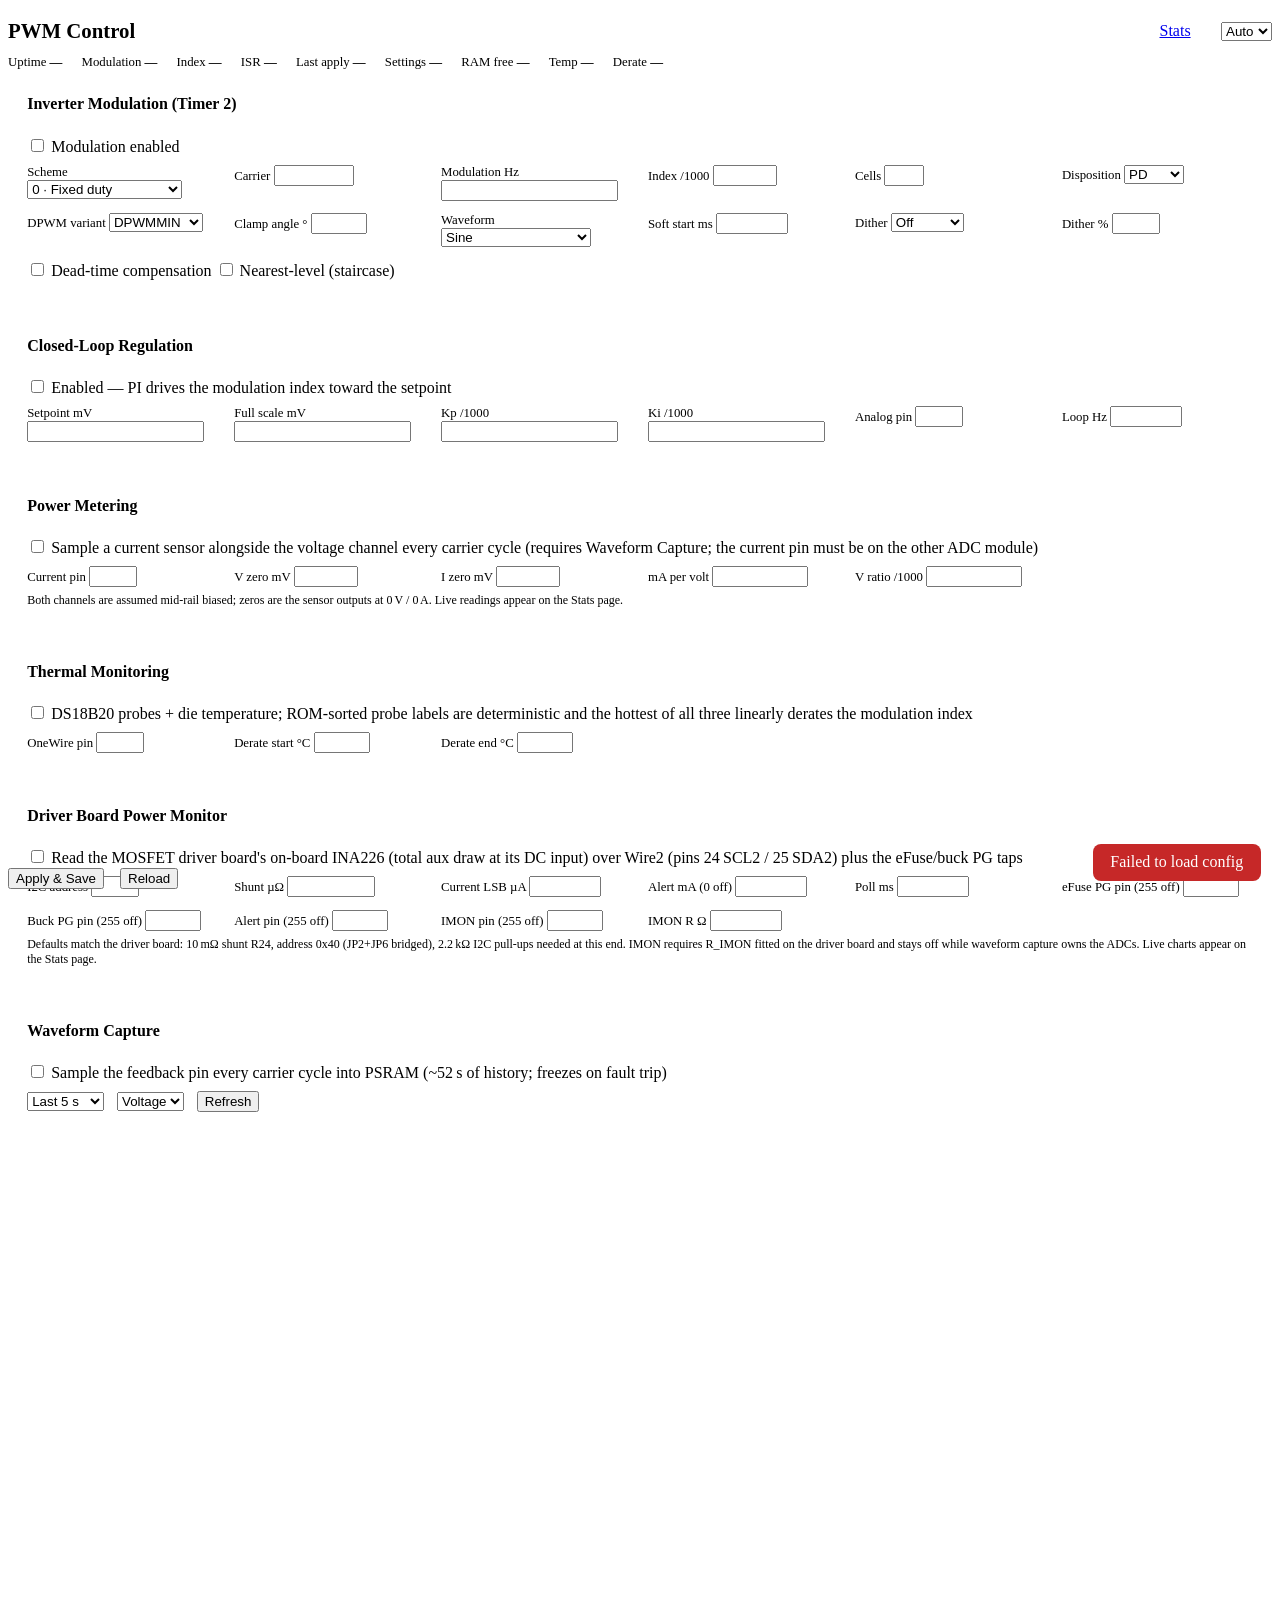
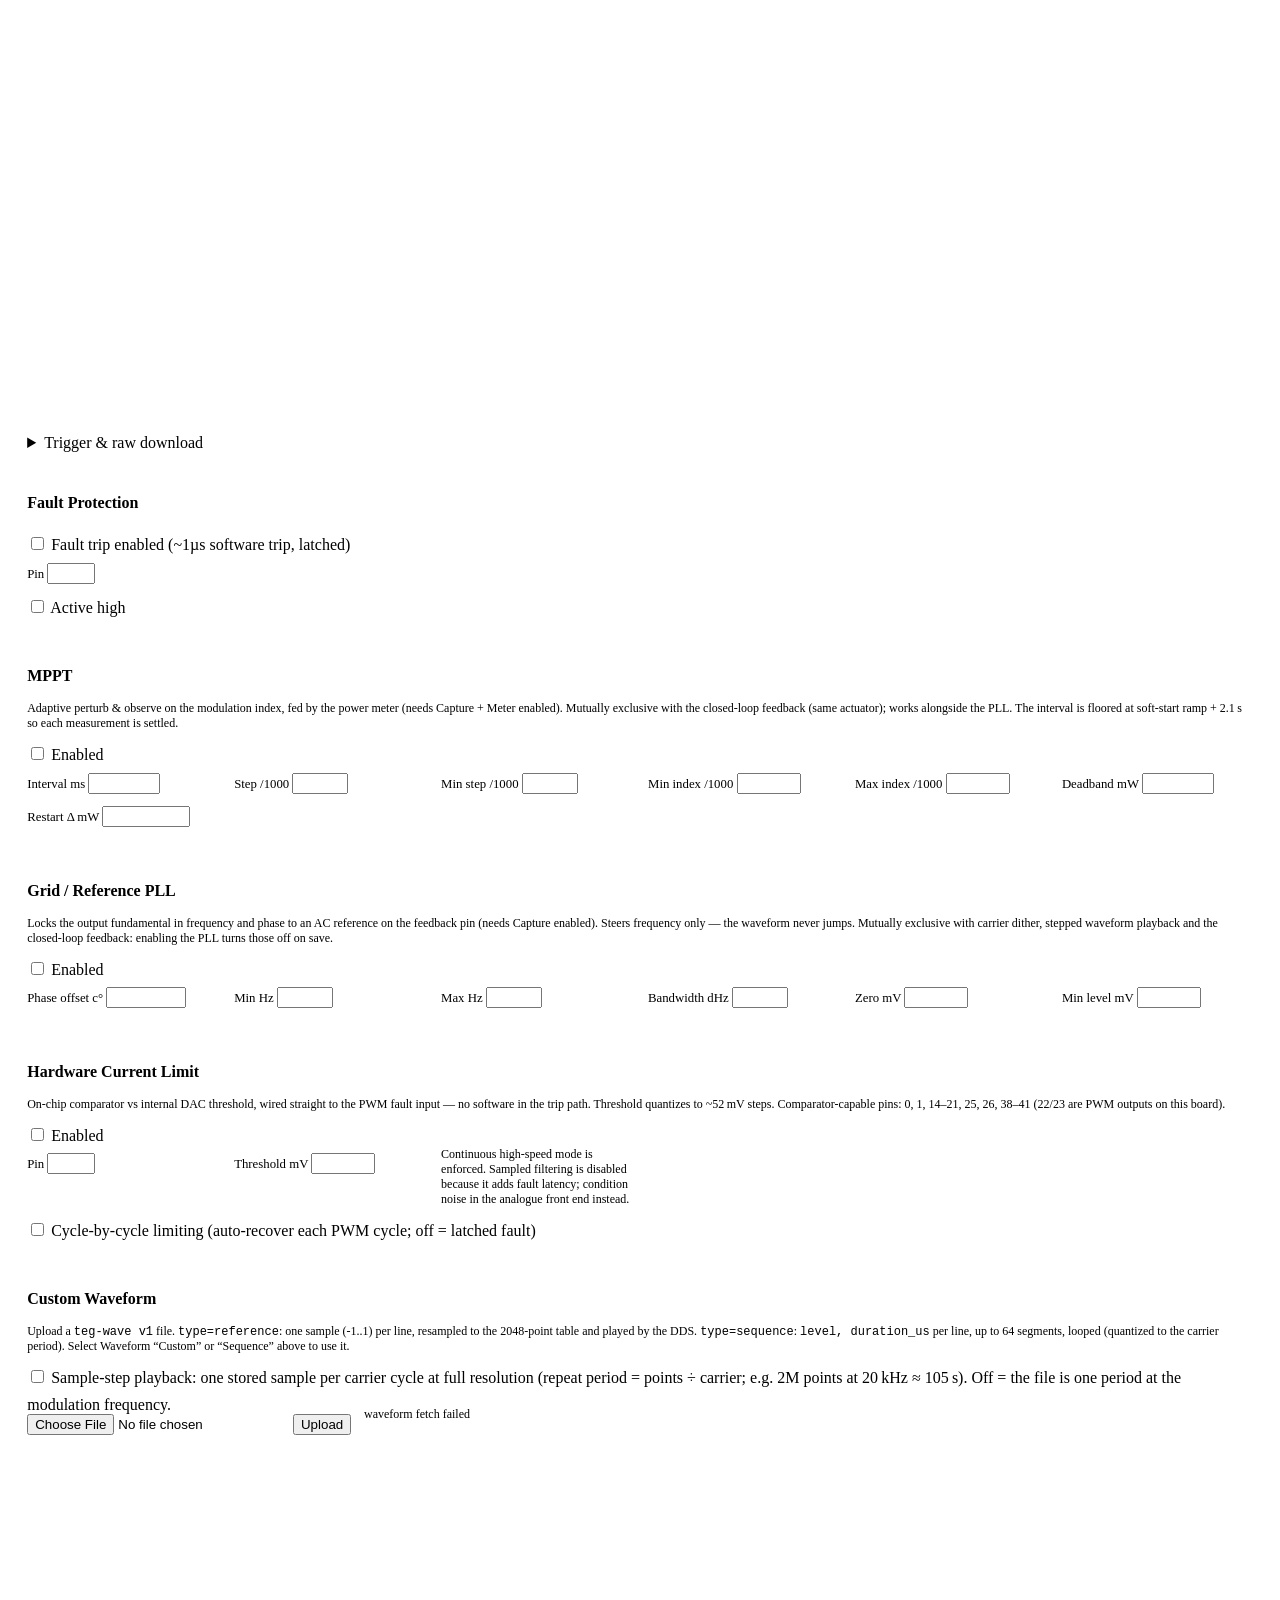
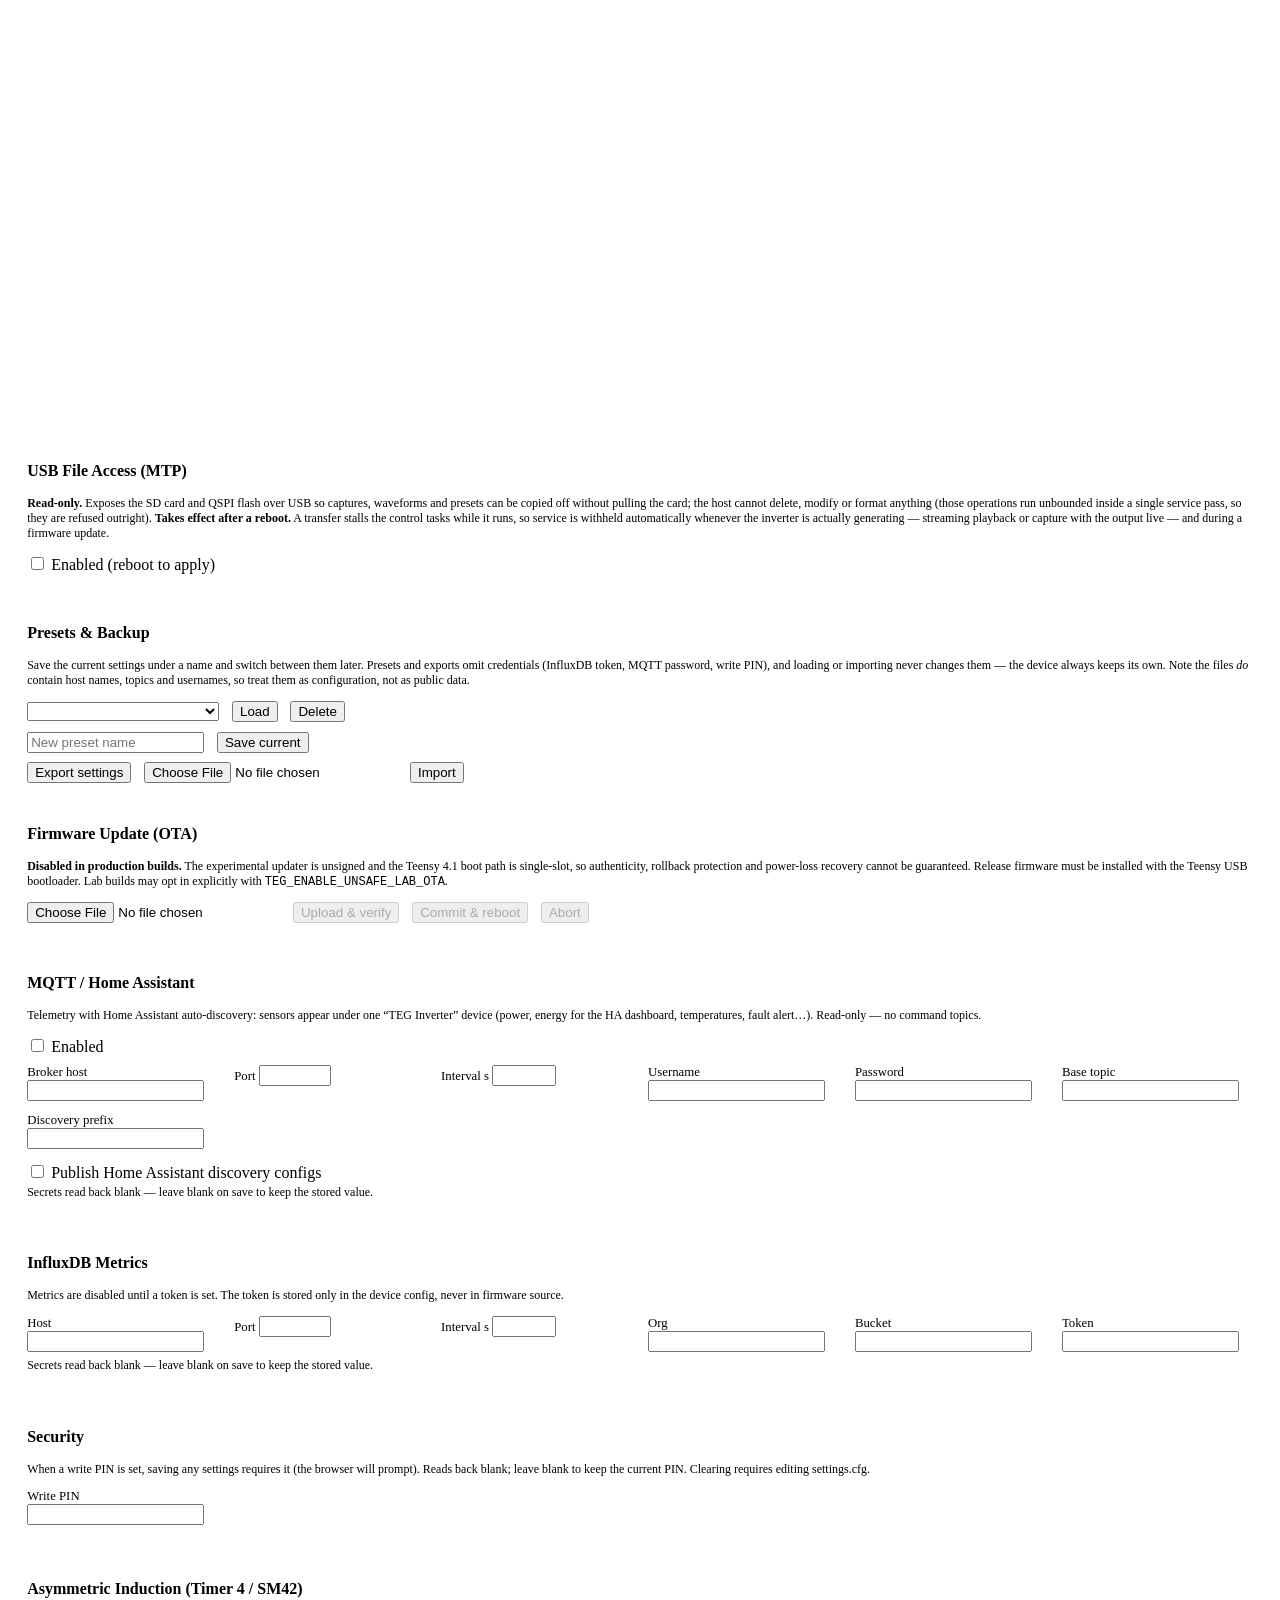
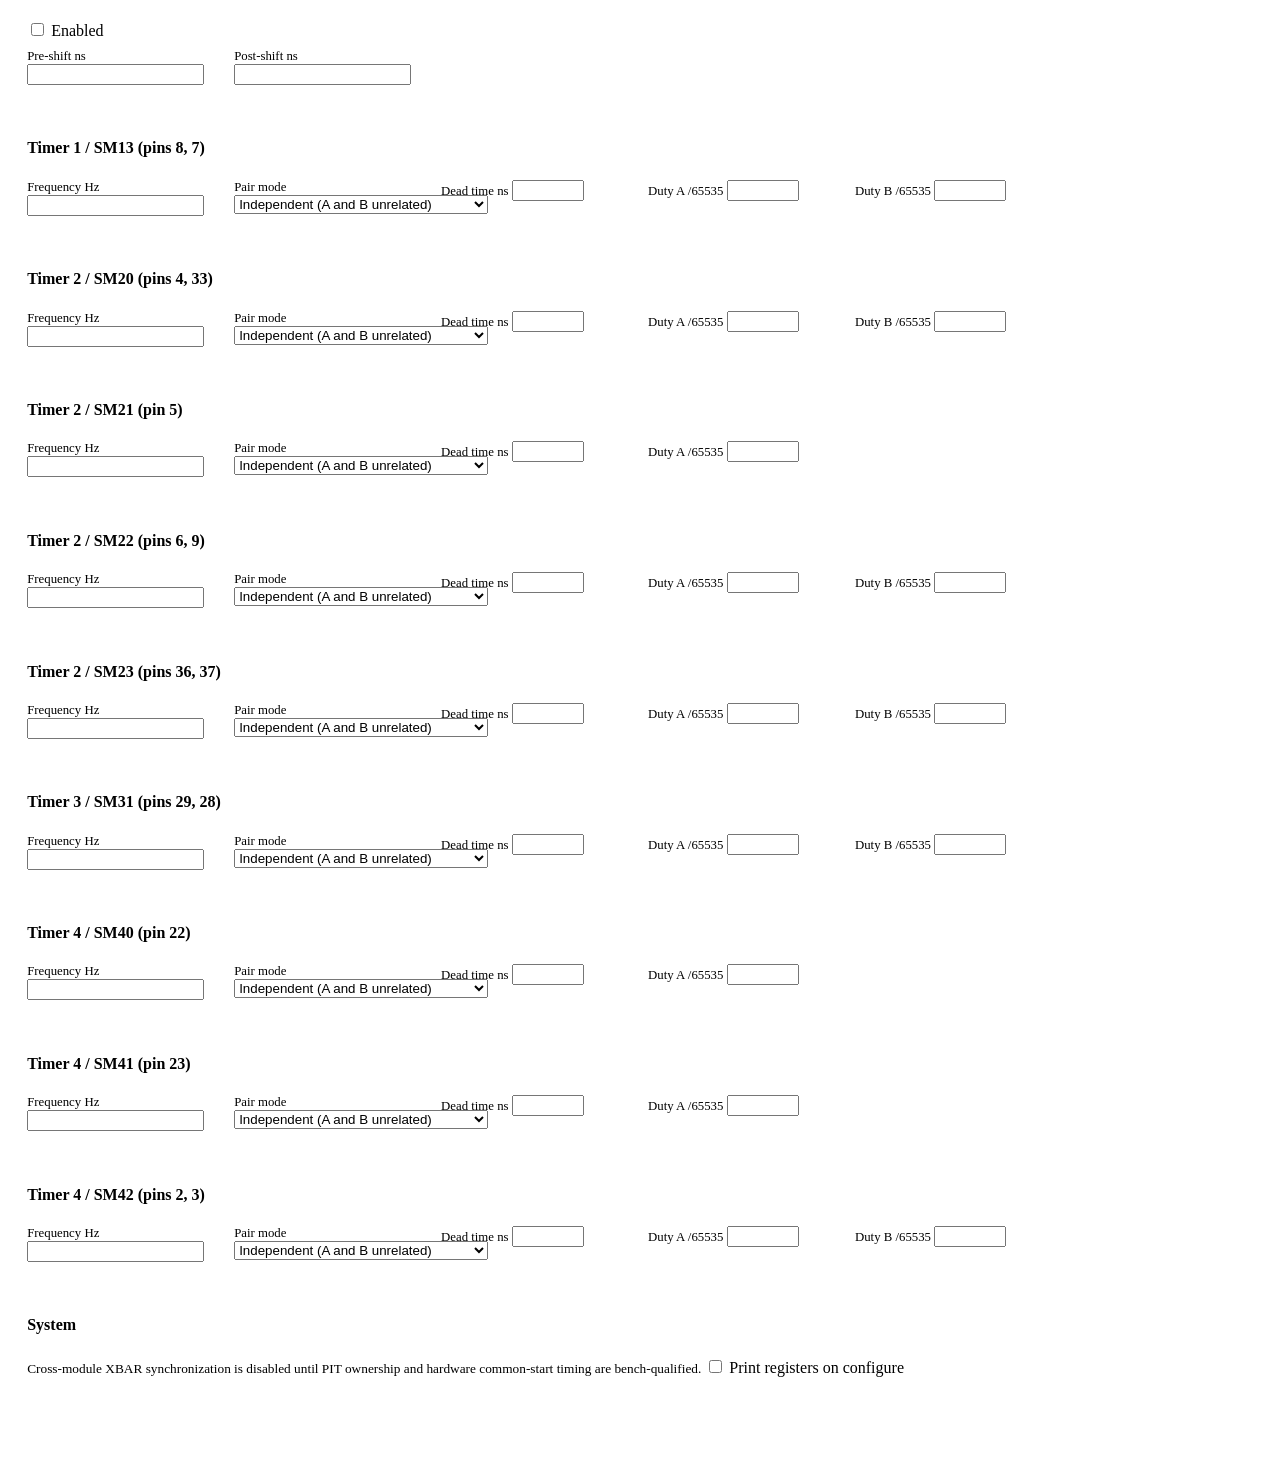
==== web/index.html @ 69d63dd8 "Harden firmware for release review" ====
<!DOCTYPE html>
<html lang="en">
<head>
<meta charset="utf-8">
<meta name="viewport" content="width=device-width, initial-scale=1">
<title>PWM Control</title>
<link rel="stylesheet" href="/pico.min.css">
<style>
  :root { --pico-font-size: 100%; }
  body > main { padding-top: 0.5rem; }
  .topbar { display: flex; align-items: center; gap: 1rem; flex-wrap: wrap; margin-bottom: 0.5rem; }
  .topbar h1 { font-size: 1.3rem; margin: 0; flex: 1; }
  .statusgrid { display: flex; gap: 0.6rem 1.2rem; flex-wrap: wrap; font-size: 0.8rem; margin-bottom: 1rem; }
  .statusgrid span { color: var(--pico-muted-color); }
  .statusgrid b { font-variant-numeric: tabular-nums; }
  .grid-fields { display: grid; grid-template-columns: repeat(auto-fill, minmax(180px, 1fr)); gap: 0 1rem; }
  .grid-fields label { font-size: 0.8rem; }
  article { padding: 1rem 1.2rem; margin-bottom: 1rem; }
  article header { margin: -1rem -1.2rem 0.8rem; padding: 0.6rem 1.2rem; font-weight: 600; }
  #fault-banner { background: var(--pico-del-color, #d33); color: #fff; padding: 0.6rem 1rem;
                  border-radius: var(--pico-border-radius); margin-bottom: 1rem; display: none; font-weight: 600; }
  #toast { position: fixed; bottom: 1.2rem; right: 1.2rem; padding: 0.6rem 1.1rem; border-radius: 8px;
           background: var(--pico-primary); color: var(--pico-primary-inverse); opacity: 0;
           transition: opacity 0.3s; pointer-events: none; z-index: 10; }
  #toast.err { background: #c62828; color: #fff; }
  .savebar { position: sticky; bottom: 0; padding: 0.7rem 0; background: var(--pico-background-color);
             display: flex; gap: 1rem; align-items: center; border-top: 1px solid var(--pico-muted-border-color); }
  .savebar button { margin: 0; width: auto; }
  .hidden { display: none !important; }
  .hint { font-size: 0.75rem; color: var(--pico-muted-color); margin: -0.4rem 0 0.8rem; }
  .link-button { display:inline; width:auto; margin:0; padding:0; border:0; background:none;
                 color:var(--pico-primary); text-decoration:underline; font:inherit; }
  select, input { margin-bottom: 0.8rem; }
</style>
</head>
<body>
<main class="container">
  <div class="topbar">
    <h1>PWM Control</h1>
    <a href="/stats.html" role="button" class="secondary outline" style="width:auto;margin:0;padding:0.4rem 0.9rem">Stats</a>
    <select id="theme" style="width:auto;margin:0" title="Theme">
      <option value="auto">Auto</option><option value="light">Light</option><option value="dark">Dark</option>
    </select>
  </div>

  <div class="statusgrid" id="status">
    <div><span>Uptime</span> <b id="st-up">&mdash;</b></div>
    <div><span>Modulation</span> <b id="st-freq">&mdash;</b></div>
    <div><span>Index</span> <b id="st-idx">&mdash;</b></div>
    <div><span>ISR</span> <b id="st-isr">&mdash;</b></div>
    <div><span>Last apply</span> <b id="st-apply">&mdash;</b></div>
    <div><span>Settings</span> <b id="st-persist">&mdash;</b></div>
    <div><span>RAM free</span> <b id="st-ram">&mdash;</b></div>
    <div><span>Temp</span> <b id="st-temp">&mdash;</b></div>
    <div><span>Derate</span> <b id="st-derate">&mdash;</b></div>
  </div>
  <div id="fault-banner">&#9888; <span id="fault-text">FAULT TRIPPED &mdash; all PWM outputs disabled.</span>
    <button id="fault-clear" style="width:auto;margin:0 0 0 0.8rem;padding:0.2rem 0.8rem;background:#fff;color:#c62828;border:none">Clear fault</button>
  </div>

  <article>
    <header>Inverter Modulation (Timer 2)</header>
    <label><input type="checkbox" role="switch" data-path="Pwm.Tm2.UseSpwm"> Modulation enabled</label>
    <div class="grid-fields">
      <label>Scheme
        <select data-path="Pwm.Tm2.ModulationScheme" id="scheme">
          <option value="0">0 &middot; Fixed duty</option>
          <option value="1">1 &middot; Unipolar SPWM</option>
          <option value="2">2 &middot; Bipolar SPWM</option>
          <option value="3">3 &middot; THIPWM</option>
          <option value="4">4 &middot; Level-shifted</option>
          <option value="5">5 &middot; Phase-shifted</option>
          <option value="6">6 &middot; SVPWM (3-phase)</option>
          <option value="7">7 &middot; DPWM (3-phase)</option>
          <option value="8">8 &middot; 3D-SVPWM (4-leg)</option>
        </select>
      </label>
      <label>Carrier <input type="number" data-path="Pwm.Tm2.SpwmCarrierFrequency" min="18" max="200000"> </label>
      <label>Modulation Hz <input type="number" data-path="Pwm.Tm2.SpwmModulationFrequency" min="1"></label>
      <label>Index /1000 <input type="number" data-path="Pwm.Tm2.ModulationIndexMilli" min="0" max="1155"></label>
      <label data-show="4,5">Cells <input type="number" data-path="Pwm.Tm2.ModulationCells" min="1" max="4"></label>
      <label data-show="4">Disposition
        <select data-path="Pwm.Tm2.CarrierDisposition">
          <option value="0">PD</option><option value="1">POD</option><option value="2">APOD</option>
        </select>
      </label>
      <label data-show="7">DPWM variant
        <select data-path="Pwm.Tm2.DpwmVariant" id="dpwmvar">
          <option value="0">DPWMMIN</option><option value="1">DPWMMAX</option>
          <option value="2">GDPWM</option><option value="3">DPWM3</option>
        </select>
      </label>
      <label data-show="7" id="clampangle-wrap">Clamp angle &deg;
        <input type="number" data-path="Pwm.Tm2.DpwmClampAngleDeg" min="-60" max="60"></label>
      <label data-show="0,1,2,4,5,6,7,8">Waveform
        <select data-path="Pwm.Tm2.ReferenceWaveform">
          <option value="0">Sine</option><option value="1">Trapezoid</option><option value="2">Square</option>
          <option value="3">Custom (uploaded)</option><option value="4">Sequence (uploaded)</option>
        </select>
      </label>
      <label>Soft start ms <input type="number" data-path="Pwm.Tm2.SoftStartMs" min="0" max="65535"></label>
      <label>Dither
        <select data-path="Pwm.Tm2.CarrierDitherMode">
          <option value="0">Off</option><option value="1">Random</option><option value="2">Sweep</option>
        </select>
      </label>
      <label>Dither % <input type="number" data-path="Pwm.Tm2.CarrierDitherPercent" min="0" max="30"></label>
    </div>
    <label data-show="1,2,3,5,6,7,8"><input type="checkbox" role="switch" data-path="Pwm.Tm2.DeadTimeCompensation"> Dead-time compensation</label>
    <label data-show="4"><input type="checkbox" role="switch" data-path="Pwm.Tm2.NearestLevelModulation"> Nearest-level (staircase)</label>
    <p class="hint" id="scheme-hint"></p>
  </article>

  <article>
    <header>Closed-Loop Regulation</header>
    <label><input type="checkbox" role="switch" data-path="Feedback.Enabled"> Enabled &mdash; PI drives the modulation index toward the setpoint</label>
    <div class="grid-fields">
      <label>Setpoint mV <input type="number" data-path="Feedback.SetpointMillivolts" min="0"></label>
      <label>Full scale mV <input type="number" data-path="Feedback.FullScaleMillivolts" min="1"></label>
      <label>Kp /1000 <input type="number" data-path="Feedback.KpMilli" min="0"></label>
      <label>Ki /1000 <input type="number" data-path="Feedback.KiMilli" min="0"></label>
      <label>Analog pin <input type="number" data-path="Feedback.AnalogPin" min="0" max="41"></label>
      <label>Loop Hz <input type="number" data-path="Feedback.LoopHz" min="1" max="10000"></label>
    </div>
  </article>

  <article>
    <header>Power Metering</header>
    <label><input type="checkbox" role="switch" data-path="Meter.Enabled"> Sample a current sensor alongside the voltage channel every carrier cycle (requires Waveform Capture; the current pin must be on the other ADC module)</label>
    <div class="grid-fields">
      <label>Current pin <input type="number" data-path="Meter.CurrentPin" min="0" max="41"></label>
      <label>V zero mV <input type="number" data-path="Meter.VoltageZeroMillivolts" min="0" max="3300"></label>
      <label>I zero mV <input type="number" data-path="Meter.CurrentZeroMillivolts" min="0" max="3300"></label>
      <label>mA per volt <input type="number" data-path="Meter.CurrentMilliampPerVolt" min="1" max="10000000"></label>
      <label>V ratio /1000 <input type="number" data-path="Meter.VoltageRatioMilli" min="1" max="10000000"></label>
    </div>
    <p class="hint">Both channels are assumed mid-rail biased; zeros are the sensor outputs at 0&thinsp;V / 0&thinsp;A. Live readings appear on the Stats page.</p>
  </article>

  <article>
    <header>Thermal Monitoring</header>
    <label><input type="checkbox" role="switch" data-path="Thermal.Enabled"> DS18B20 probes + die temperature; ROM-sorted probe labels are deterministic and the hottest of all three linearly derates the modulation index</label>
    <div class="grid-fields">
      <label>OneWire pin <input type="number" data-path="Thermal.OneWirePin" min="0" max="41"></label>
      <label>Derate start &deg;C <input type="number" data-path="Thermal.DerateStartC" min="0" max="255"></label>
      <label>Derate end &deg;C <input type="number" data-path="Thermal.DerateEndC" min="0" max="255"></label>
    </div>
  </article>

  <article>
    <header>Driver Board Power Monitor</header>
    <label><input type="checkbox" role="switch" data-path="PowerMon.Enabled"> Read the MOSFET driver board's on-board INA226 (total aux draw at its DC input) over Wire2 (pins 24&thinsp;SCL2 / 25&thinsp;SDA2) plus the eFuse/buck PG taps</label>
    <div class="grid-fields">
      <label>I2C address <input type="number" data-path="PowerMon.Address" min="64" max="79"></label>
      <label>Shunt &micro;&Omega; <input type="number" data-path="PowerMon.ShuntMicroOhm" min="100" max="1000000"></label>
      <label>Current LSB &micro;A <input type="number" data-path="PowerMon.CurrentLsbMicroAmp" min="1" max="10000"></label>
      <label>Alert mA (0 off) <input type="number" data-path="PowerMon.AlertMilliAmp" min="0" max="65535"></label>
      <label>Poll ms <input type="number" data-path="PowerMon.IntervalMs" min="50" max="65535"></label>
      <label>eFuse PG pin (255 off) <input type="number" data-path="PowerMon.PgEfusePin" min="0" max="255"></label>
      <label>Buck PG pin (255 off) <input type="number" data-path="PowerMon.PgBuckPin" min="0" max="255"></label>
      <label>Alert pin (255 off) <input type="number" data-path="PowerMon.AlertPin" min="0" max="255"></label>
      <label>IMON pin (255 off) <input type="number" data-path="PowerMon.ImonPin" min="0" max="255"></label>
      <label>IMON R &Omega; <input type="number" data-path="PowerMon.ImonRimonOhm" min="100" max="65535"></label>
    </div>
    <p class="hint">Defaults match the driver board: 10&thinsp;m&Omega; shunt R24, address 0x40 (JP2+JP6 bridged), 2.2&thinsp;k&Omega; I2C pull-ups needed at this end. IMON requires R_IMON fitted on the driver board and stays off while waveform capture owns the ADCs. Live charts appear on the Stats page.</p>
  </article>

  <article>
    <header>Waveform Capture</header>
    <label><input type="checkbox" role="switch" data-path="Capture.Enabled"> Sample the feedback pin every carrier cycle into PSRAM (~52&thinsp;s of history; freezes on fault trip)</label>
    <div style="display:flex;gap:0.8rem;align-items:center;margin-bottom:0.6rem">
      <select id="cap-window" style="width:auto;margin:0">
        <option value="1">Last 1 s</option>
        <option value="5" selected>Last 5 s</option>
        <option value="30">Last 30 s</option>
      </select>
      <select id="cap-channel" style="width:auto;margin:0">
        <option value="v">Voltage</option>
        <option value="i">Current</option>
      </select>
      <button id="cap-refresh" class="secondary outline" style="width:auto;margin:0">Refresh</button>
      <span class="hint" id="cap-info"></span>
    </div>
    <canvas id="cap-canvas" height="220" style="width:100%;border:1px solid var(--pico-muted-border-color);border-radius:6px"></canvas>
    <details style="margin-top:0.6rem">
      <summary>Trigger &amp; raw download</summary>
      <p class="hint">Arm a level trigger: capture keeps rolling, then freezes a set number of samples after the crossing &mdash; everything already in the ring becomes pre-trigger history. Release resumes rolling capture.</p>
      <div style="display:flex;gap:0.8rem;align-items:center;flex-wrap:wrap;margin-bottom:0.6rem">
        <select id="trig-source" style="width:auto;margin:0">
          <option value="v">Voltage</option>
          <option value="i">Current</option>
        </select>
        <select id="trig-edge" style="width:auto;margin:0">
          <option value="rising">Rising</option>
          <option value="falling">Falling</option>
        </select>
        <label style="margin:0">Level mV <input type="number" id="trig-level" value="1650" min="0" max="3300" style="width:6rem;margin:0"></label>
        <label style="margin:0">Post samples <input type="number" id="trig-post" value="4096" min="0" max="1048576" style="width:8rem;margin:0"></label>
        <button id="trig-arm" class="secondary outline" style="width:auto;margin:0">Arm</button>
        <button id="trig-release" class="secondary outline" style="width:auto;margin:0">Release</button>
        <span class="hint" id="trig-info">idle</span>
      </div>
      <p class="hint">Raw download: 20-byte <code>TEGC</code> header (version, channel, flags, sample rate, count, trigger offset) + little-endian uint16 samples. Freeze first (trigger or fault) for a consistent record.
        <button type="button" id="download-v" class="link-button">voltage.tegc</button> &middot;
        <button type="button" id="download-i" class="link-button">current.tegc</button></p>
    </details>
  </article>

  <article>
    <header>Fault Protection</header>
    <label><input type="checkbox" role="switch" data-path="FaultProtection.Enabled"> Fault trip enabled (~1&micro;s software trip, latched)</label>
    <div class="grid-fields">
      <label>Pin <input type="number" data-path="FaultProtection.Pin" min="0" max="41"></label>
    </div>
    <label><input type="checkbox" role="switch" data-path="FaultProtection.ActiveHigh"> Active high</label>
  </article>

  <article>
    <header>MPPT</header>
    <p class="hint">Adaptive perturb &amp; observe on the modulation index, fed by the power meter (needs Capture + Meter enabled). Mutually exclusive with the closed-loop feedback (same actuator); works alongside the PLL. The interval is floored at soft-start ramp + 2.1&thinsp;s so each measurement is settled.</p>
    <label><input type="checkbox" role="switch" data-path="Mppt.Enabled"> Enabled</label>
    <div class="grid-fields">
      <label>Interval ms <input type="number" data-path="Mppt.IntervalMs" min="2100" max="60000"></label>
      <label>Step /1000 <input type="number" data-path="Mppt.StepMilli" min="1" max="200"></label>
      <label>Min step /1000 <input type="number" data-path="Mppt.MinStepMilli" min="1" max="200"></label>
      <label>Min index /1000 <input type="number" data-path="Mppt.MinIndexMilli" min="0" max="1155"></label>
      <label>Max index /1000 <input type="number" data-path="Mppt.MaxIndexMilli" min="0" max="1155"></label>
      <label>Deadband mW <input type="number" data-path="Mppt.DeadbandMw" min="0" max="65535"></label>
      <label>Restart &Delta; mW <input type="number" data-path="Mppt.RestartDeltaMw" min="0" max="1000000"></label>
    </div>
    <span class="hint" id="mppt-status"></span>
  </article>

  <article>
    <header>Grid / Reference PLL</header>
    <p class="hint">Locks the output fundamental in frequency and phase to an AC reference on the feedback pin (needs Capture enabled). Steers frequency only &mdash; the waveform never jumps. Mutually exclusive with carrier dither, stepped waveform playback and the closed-loop feedback: enabling the PLL turns those off on save.</p>
    <label><input type="checkbox" role="switch" data-path="Pll.Enabled"> Enabled</label>
    <div class="grid-fields">
      <label>Phase offset c&deg; <input type="number" data-path="Pll.PhaseOffsetCentiDeg" min="-18000" max="18000"></label>
      <label>Min Hz <input type="number" data-path="Pll.MinHz" min="1" max="400"></label>
      <label>Max Hz <input type="number" data-path="Pll.MaxHz" min="1" max="400"></label>
      <label>Bandwidth dHz <input type="number" data-path="Pll.BandwidthDeciHz" min="10" max="500"></label>
      <label>Zero mV <input type="number" data-path="Pll.ZeroMillivolts" min="0" max="3300"></label>
      <label>Min level mV <input type="number" data-path="Pll.MinLevelMillivolts" min="20" max="3300"></label>
    </div>
    <span class="hint" id="pll-status"></span>
  </article>

  <article>
    <header>Hardware Current Limit</header>
    <p class="hint">On-chip comparator vs internal DAC threshold, wired straight to the PWM fault input &mdash; no software in the trip path. Threshold quantizes to ~52&thinsp;mV steps. Comparator-capable pins: 0, 1, 14&ndash;21, 25, 26, 38&ndash;41 (22/23 are PWM outputs on this board).</p>
    <label><input type="checkbox" role="switch" data-path="CurrentLimit.Enabled"> Enabled</label>
    <div class="grid-fields">
      <label>Pin <input type="number" data-path="CurrentLimit.Pin" min="0" max="41"></label>
      <label>Threshold mV <input type="number" data-path="CurrentLimit.ThresholdMillivolts" min="100" max="3300"></label>
      <p class="hint">Continuous high-speed mode is enforced. Sampled filtering is disabled because it adds fault latency; condition noise in the analogue front end instead.</p>
    </div>
    <label><input type="checkbox" role="switch" data-path="CurrentLimit.CycleByCycle"> Cycle-by-cycle limiting (auto-recover each PWM cycle; off = latched fault)</label>
    <span class="hint" id="oc-status"></span>
  </article>

  <article>
    <header>Custom Waveform</header>
    <p class="hint">Upload a <code>teg-wave v1</code> file. <code>type=reference</code>: one sample (-1..1) per line, resampled to the 2048-point table and played by the DDS. <code>type=sequence</code>: <code>level, duration_us</code> per line, up to 64 segments, looped (quantized to the carrier period). Select Waveform &ldquo;Custom&rdquo; or &ldquo;Sequence&rdquo; above to use it.</p>
    <label><input type="checkbox" role="switch" data-path="Pwm.Tm2.WaveformSampleStep"> Sample-step playback: one stored sample per carrier cycle at full resolution (repeat period = points &divide; carrier; e.g. 2M points at 20&thinsp;kHz &asymp; 105&thinsp;s). Off = the file is one period at the modulation frequency.</label>
    <div style="display:flex;gap:0.8rem;align-items:center;margin-bottom:0.6rem;flex-wrap:wrap">
      <input type="file" id="wave-file" accept=".txt,.csv,.wave,.bin" style="margin:0;width:auto">
      <button id="wave-upload" class="secondary outline" style="width:auto;margin:0">Upload</button>
      <span class="hint" id="wave-info"></span>
    </div>
    <canvas id="wave-canvas" height="140" style="width:100%;border:1px solid var(--pico-muted-border-color);border-radius:6px"></canvas>
  </article>

  <article>
    <header>USB File Access (MTP)</header>
    <p class="hint"><strong>Read-only.</strong> Exposes the SD card and QSPI flash over USB so captures, waveforms and presets can be copied off without pulling the card; the host cannot delete, modify or format anything (those operations run unbounded inside a single service pass, so they are refused outright). <strong>Takes effect after a reboot.</strong> A transfer stalls the control tasks while it runs, so service is withheld automatically whenever the inverter is actually generating &mdash; streaming playback or capture with the output live &mdash; and during a firmware update.</p>
    <label><input type="checkbox" role="switch" data-path="Mtp.Enabled"> Enabled (reboot to apply)</label>
    <span class="hint" id="mtp-status"></span>
  </article>

  <article>
    <header>Presets &amp; Backup</header>
    <p class="hint">Save the current settings under a name and switch between them later. Presets and exports omit credentials (InfluxDB token, MQTT password, write PIN), and loading or importing never changes them &mdash; the device always keeps its own. Note the files <em>do</em> contain host names, topics and usernames, so treat them as configuration, not as public data.</p>
    <div style="display:flex;gap:0.8rem;align-items:center;flex-wrap:wrap;margin-bottom:0.6rem">
      <select id="preset-list" style="width:auto;margin:0;min-width:12rem"></select>
      <button id="preset-load" class="secondary outline" style="width:auto;margin:0">Load</button>
      <button id="preset-delete" class="secondary outline" style="width:auto;margin:0">Delete</button>
    </div>
    <div style="display:flex;gap:0.8rem;align-items:center;flex-wrap:wrap;margin-bottom:0.6rem">
      <input type="text" id="preset-name" placeholder="New preset name" maxlength="32" style="width:auto;margin:0">
      <button id="preset-save" class="secondary outline" style="width:auto;margin:0">Save current</button>
    </div>
    <div style="display:flex;gap:0.8rem;align-items:center;flex-wrap:wrap">
      <button type="button" id="cfg-export" class="secondary outline" style="width:auto;margin:0">Export settings</button>
      <input type="file" id="cfg-import-file" accept=".json" style="margin:0;width:auto">
      <button id="cfg-import" class="secondary outline" style="width:auto;margin:0">Import</button>
    </div>
    <span class="hint" id="preset-info"></span>
  </article>

  <article>
    <header>Firmware Update (OTA)</header>
    <p class="hint"><strong>Disabled in production builds.</strong> The experimental updater is unsigned and the Teensy 4.1 boot path is single-slot, so authenticity, rollback protection and power-loss recovery cannot be guaranteed. Release firmware must be installed with the Teensy USB bootloader. Lab builds may opt in explicitly with <code>TEG_ENABLE_UNSAFE_LAB_OTA</code>.</p>
    <div style="display:flex;gap:0.8rem;align-items:center;flex-wrap:wrap;margin-bottom:0.6rem">
      <input type="file" id="ota-file" accept=".hex" style="margin:0;width:auto">
      <button id="ota-upload" class="secondary outline" style="width:auto;margin:0" disabled>Upload &amp; verify</button>
      <button id="ota-commit" style="width:auto;margin:0" disabled>Commit &amp; reboot</button>
      <button id="ota-abort" class="secondary outline" style="width:auto;margin:0" disabled>Abort</button>
    </div>
    <span class="hint" id="ota-info"></span>
  </article>

  <article>
    <header>MQTT / Home Assistant</header>
    <p class="hint">Telemetry with Home Assistant auto-discovery: sensors appear under one &ldquo;TEG Inverter&rdquo; device (power, energy for the HA dashboard, temperatures, fault alert&hellip;). Read-only &mdash; no command topics.</p>
    <label><input type="checkbox" role="switch" data-path="Mqtt.Enabled"> Enabled</label>
    <div class="grid-fields">
      <label>Broker host <input type="text" data-str data-path="Mqtt.Host" maxlength="39"></label>
      <label>Port <input type="number" data-path="Mqtt.Port" min="1" max="65535"></label>
      <label>Interval s <input type="number" data-path="Mqtt.IntervalSeconds" min="1" max="3600"></label>
      <label>Username <input type="text" data-str data-path="Mqtt.Username" maxlength="31"></label>
      <label>Password <input type="password" data-str data-path="Mqtt.Password" maxlength="63" autocomplete="off"></label>
      <label>Base topic <input type="text" data-str data-path="Mqtt.BaseTopic" maxlength="23"></label>
      <label>Discovery prefix <input type="text" data-str data-path="Mqtt.DiscoveryPrefix" maxlength="15"></label>
    </div>
    <label><input type="checkbox" role="switch" data-path="Mqtt.DiscoveryEnabled"> Publish Home Assistant discovery configs</label>
    <p class="hint">Secrets read back blank &mdash; leave blank on save to keep the stored value. <span id="mqtt-status"></span></p>
  </article>

  <article>
    <header>InfluxDB Metrics</header>
    <p class="hint">Metrics are disabled until a token is set. The token is stored only in the device config, never in firmware source.</p>
    <div class="grid-fields">
      <label>Host <input type="text" data-str data-path="Influx.Host" maxlength="39"></label>
      <label>Port <input type="number" data-path="Influx.Port" min="1" max="65535"></label>
      <label>Interval s <input type="number" data-path="Influx.IntervalSeconds" min="0" max="3600"></label>
      <label>Org <input type="text" data-str data-path="Influx.Org" maxlength="23"></label>
      <label>Bucket <input type="text" data-str data-path="Influx.Bucket" maxlength="31"></label>
      <label>Token <input type="password" data-str data-path="Influx.Token" maxlength="95" autocomplete="off"></label>
    </div>
    <p class="hint">Secrets read back blank &mdash; leave blank on save to keep the stored value.</p>
  </article>

  <article>
    <header>Security</header>
    <p class="hint">When a write PIN is set, saving any settings requires it (the browser will prompt). Reads back blank; leave blank to keep the current PIN. Clearing requires editing settings.cfg.</p>
    <div class="grid-fields">
      <label>Write PIN <input type="password" data-str data-path="Security.WritePin" maxlength="15" autocomplete="off"></label>
    </div>
  </article>

  <article>
    <header>Asymmetric Induction (Timer 4 / SM42)</header>
    <label><input type="checkbox" role="switch" data-path="AsymmetricInduction.IsEnabled"> Enabled</label>
    <div class="grid-fields">
      <label>Pre-shift ns <input type="number" data-path="AsymmetricInduction.PreShiftNanos"></label>
      <label>Post-shift ns <input type="number" data-path="AsymmetricInduction.PostShiftNanos"></label>
    </div>
  </article>

  <div id="submodules"></div>

  <article>
    <header>System</header>
    <small>Cross-module XBAR synchronization is disabled until PIT ownership and hardware common-start timing are bench-qualified.</small>
    <label><input type="checkbox" role="switch" data-path="Pwm.PrintRegs"> Print registers on configure</label>
  </article>

  <div class="savebar">
    <button id="save">Apply &amp; Save</button>
    <button id="reload" class="secondary outline">Reload</button>
    <span id="dirty" class="hint"></span>
  </div>
</main>
<div id="toast"></div>

<script>
"use strict";

const SCHEME_HINTS = {
  0: "Fixed duty on every submodule; the modulation ISR is disabled.",
  1: "Two legs (2.0 + 2.2) with complementary references. Three-level output.",
  2: "Two legs, one reference; leg 2.2 switches in exact opposition. Two-level output.",
  3: "Unipolar + 1/6 third harmonic. Index up to 1155 for ~15.5% more bus utilisation.",
  4: "Stacked carrier bands across the cells (NPC). Pick PD/POD/APOD; nearest-level for staircase.",
  5: "All cells carry the full reference with alternating 180° carriers (exact for 2 cells).",
  6: "Three-phase space vector via min-max injection on legs 2.0/2.2/2.1. Linear to 1155.",
  7: "Three-phase discontinuous: one phase is always clamped to a rail (~33% lower switching loss).",
  8: "Four-leg: phases on 2.0/2.2/2.1, neutral on 2.3. Phase-to-neutral equals the pure reference.",
};

// Submodule cards: [json path under Pwm, title, channels]
const SUBMODULES = [
  ["Tm1.Sm13", "Timer 1 / SM13 (pins 8, 7)", ["A", "B"]],
  ["Tm2.Sm20", "Timer 2 / SM20 (pins 4, 33)", ["A", "B"]],
  ["Tm2.Sm21", "Timer 2 / SM21 (pin 5)", ["A"]],
  ["Tm2.Sm22", "Timer 2 / SM22 (pins 6, 9)", ["A", "B"]],
  ["Tm2.Sm23", "Timer 2 / SM23 (pins 36, 37)", ["A", "B"]],
  ["Tm3.Sm31", "Timer 3 / SM31 (pins 29, 28)", ["A", "B"]],
  ["Tm4.Sm40", "Timer 4 / SM40 (pin 22)", ["A"]],
  ["Tm4.Sm41", "Timer 4 / SM41 (pin 23)", ["A"]],
  ["Tm4.Sm42", "Timer 4 / SM42 (pins 2, 3)", ["A", "B"]],
];

let cfg = null;
let dirty = false;

const $ = (s) => document.querySelector(s);
const byPath = (obj, path) => path.split(".").reduce((o, k) => (o ? o[k] : undefined), obj);
function setByPath(obj, path, value) {
  const keys = path.split(".");
  const last = keys.pop();
  keys.reduce((o, k) => (o[k] = o[k] ?? {}), obj)[last] = value;
}

function buildSubmoduleCards() {
  const host = $("#submodules");
  for (const [path, title, channels] of SUBMODULES) {
    const art = document.createElement("article");
    let html = `<header>${title}</header><div class="grid-fields">
      <label>Frequency Hz <input type="number" min="1" data-path="Pwm.${path}.PwmFrequency"></label>
      <label>Pair mode
      <select data-path="Pwm.${path}.Pair">
        <option value="0">Independent (A and B unrelated)</option>
        <option value="1">Half-bridge (B = !A, dead time inserted)</option>
        <option value="2">Differential (B = !A, no dead time)</option>
      </select>
    </label>
    <label>Dead time ns <input type="number" min="0" max="13646" data-path="Pwm.${path}.DeadTime"></label>`;
    for (const ch of channels) {
      html += `<label>Duty ${ch} /65535 <input type="number" min="0" max="65535" data-path="Pwm.${path}.Channel${ch}.DutyCycle"></label>`;
    }
    html += "</div>";
    art.innerHTML = html;
    host.appendChild(art);
  }
}

function bindAll() {
  document.querySelectorAll("[data-path]").forEach((el) => {
    el.addEventListener("input", () => {
      dirty = true;
      $("#dirty").textContent = "Unsaved changes";
      if (el.id === "scheme" || el.id === "dpwmvar") updateVisibility();
    });
  });
}

function loadIntoForm() {
  document.querySelectorAll("[data-path]").forEach((el) => {
    const v = byPath(cfg, el.dataset.path);
    if (v === undefined) return;
    if (el.type === "checkbox") el.checked = !!v;
    else el.value = v;
  });
  dirty = false;
  $("#dirty").textContent = "";
  updateVisibility();
}

function collectFromForm() {
  document.querySelectorAll("[data-path]").forEach((el) => {
    if (el.classList.contains("hidden")) { /* keep stored value */ }
    const v = el.type === "checkbox" ? el.checked
            : el.hasAttribute("data-str") ? el.value
            : Number(el.value);
    setByPath(cfg, el.dataset.path, v);
  });
}

function updateVisibility() {
  const scheme = String($("#scheme").value);
  document.querySelectorAll("[data-show]").forEach((el) => {
    el.classList.toggle("hidden", !el.dataset.show.split(",").includes(scheme));
  });
  // GDPWM clamp angle only when variant = 2
  const gd = scheme === "7" && String($("#dpwmvar").value) === "2";
  $("#clampangle-wrap").classList.toggle("hidden", !gd);
  $("#scheme-hint").textContent = SCHEME_HINTS[scheme] || "";
}

function toast(msg, isErr) {
  const t = $("#toast");
  t.textContent = msg;
  t.className = isErr ? "err" : "";
  t.style.opacity = 1;
  clearTimeout(t._h);
  t._h = setTimeout(() => (t.style.opacity = 0), 3000);
}

async function load() {
  const r = await apiGet("/api/config");
  if (!r.ok) throw new Error("HTTP " + r.status);
  cfg = (await r.json()).Config;
  loadIntoForm();
}

function authHeaders(extra) {
  const h = extra || {};
  const pin = sessionStorage.getItem("pin");
  if (pin) h["X-Auth-Pin"] = pin;
  return h;
}

async function apiGet(path) {
  let r = await fetch(path, { headers: authHeaders() });
  if (r.status === 401) {
    const pin = prompt("Device access PIN required:");
    if (pin === null) throw new Error("authentication cancelled");
    sessionStorage.setItem("pin", pin);
    r = await fetch(path, { headers: authHeaders() });
  }
  return r;
}

async function downloadApi(path, filename) {
  const r = await apiGet(path);
  if (!r.ok) throw new Error("HTTP " + r.status);
  const url = URL.createObjectURL(await r.blob());
  try {
    const a = document.createElement("a");
    a.href = url;
    a.download = filename;
    a.click();
  } finally {
    setTimeout(() => URL.revokeObjectURL(url), 1000);
  }
}

function postConfig() {
  return fetch("/api/config", {
    method: "POST",
    headers: authHeaders({ "Content-Type": "application/json" }),
    body: JSON.stringify({ Config: cfg }),
  });
}

async function save() {
  collectFromForm();
  try {
    let r = await postConfig();
    if (r.status === 401) {
      const pin = prompt("Write PIN required:");
      if (pin === null) {
        toast("Save cancelled", true);
        return;
      }
      sessionStorage.setItem("pin", pin);
      r = await postConfig();
    }
    if (!r.ok) throw new Error("HTTP " + r.status);
    const out = await r.json();
    dirty = false;
    $("#dirty").textContent = "";
    toast(`Applied in ${out.applyMicros} µs · SD verification pending`);
  } catch (e) {
    toast("Save failed: " + e.message, true);
  }
}

function fmtUptime(ms) {
  const s = Math.floor(ms / 1000);
  const d = Math.floor(s / 86400), h = Math.floor((s % 86400) / 3600),
        m = Math.floor((s % 3600) / 60);
  return (d ? d + "d " : "") + h + "h " + m + "m " + (s % 60) + "s";
}

async function pollStatus() {
  try {
    const s = await (await apiGet("/api/status")).json();
    $("#st-up").textContent = fmtUptime(s.uptimeMs);
    $("#st-freq").textContent = s.active ? (s.modMilliHz / 1000).toFixed(3) + " Hz" : "off";
    $("#st-idx").textContent = s.active
      ? (s.indexMilli / 1000).toFixed(3) + (s.indexMilli !== s.targetMilli ? " → " + (s.targetMilli / 1000).toFixed(3) : "")
      : "—";
    $("#st-isr").textContent = s.active ? (s.isrCycles / 600).toFixed(1) + " µs" : "—";
    $("#st-apply").textContent = s.applyMicros ? s.applyMicros + " µs" : "—";
    $("#st-persist").textContent = s.configPersistPending ? "saving…" : "verified";
    $("#st-ram").textContent = Math.floor(s.dtcmFree / 1024) + "k / " + Math.floor(s.ocramFree / 1024) + "k";
    const t = (d) => (d > -32768 ? (d / 10).toFixed(1) + "°" : "—");
    $("#st-temp").textContent = `probe 1 ${t(s.hotDeciC)} probe 2 ${t(s.coldDeciC)} die ${t(s.chipDeciC)}`;
    $("#st-derate").textContent = s.derateMilli < 1000 ? (s.derateMilli / 10).toFixed(0) + "%" : "none";
    $("#st-derate").style.color = s.derateMilli < 1000 ? "#c62828" : "";
    const inhibited = s.fault || s.restartInhibit || s.hardwareInhibit || s.provisioningInhibit;
    $("#fault-banner").style.display = inhibited ? "block" : "none";
    if (s.hardwareInhibit) {
      $("#fault-text").textContent = "HARDWARE INTERLOCK — mandatory PSRAM unavailable; PWM outputs disabled.";
    } else if (s.provisioningInhibit) {
      $("#fault-text").textContent = "PROVISIONING INTERLOCK — persist a complete configuration and PIN before PWM release.";
    } else if (s.restartInhibit) {
      $("#fault-text").textContent = "RESTART INTERLOCK — inspect the reset cause, then acknowledge explicitly.";
    } else {
      $("#fault-text").textContent = "FAULT TRIPPED — all PWM outputs disabled.";
    }
    $("#fault-clear").style.display =
      (s.fault || s.restartInhibit) && !s.hardwareInhibit && !s.provisioningInhibit ? "inline-block" : "none";
    $("#mtp-status").textContent = s.mtp
      ? (s.mtpPaused ? "· active but paused (inverter busy)" : "· active")
      : (cfg && cfg.Mtp && cfg.Mtp.Enabled ? "· enabled in settings — reboot to start" : "");
    $("#mqtt-status").textContent =
      s.mqttConnected ? "· connected" : (s.mqttPublishFailures ? `· ${s.mqttPublishFailures} publish failures` : "");
    $("#mppt-status").textContent = s.mpptEnabled
      ? (s.mpptActive
          ? `tracking · index ${(s.mpptIndexMilli / 1000).toFixed(3)} ${s.mpptDir > 0 ? "▲" : "▼"} step ${s.mpptStepMilli} · ΔP ${s.mpptDeltaMw} mW`
          : (s.meterActive ? "starting — first evaluation pending" : "waiting for power metering"))
      : "";
    $("#pll-status").textContent = s.pllEnabled
      ? `${s.pllState}` +
        (s.pllState === "locked" || s.pllState === "acquiring"
          ? ` · ref ${(s.pllRefMilliHz / 1000).toFixed(3)} Hz · err ${(s.pllPhaseErrCentiDeg / 100).toFixed(2)}° · ${s.pllRefMv} mV`
          : "")
      : "";
    $("#oc-status").textContent = s.ocLimit
      ? `armed ${s.ocMode} @ ${s.ocThresholdMv} mV` +
        (s.ocActive ? " — ABOVE THRESHOLD" : "") +
        (s.ocMode === "cbc" ? ` · ${s.ocTrips} cycles limited (${s.ocTripsPerSec}/s)` : "")
      : "";
  } catch (e) { /* device busy; retry next tick */ }
}

async function refreshCapture() {
  const rate = cfg ? cfg.Pwm.Tm2.SpwmCarrierFrequency : 20000;
  const sec = Number($("#cap-window").value);
  try {
    const chan = $("#cap-channel").value;
    const d = await (await apiGet(`/api/capture?count=${rate * sec}&bins=600&channel=${chan}`)).json();
    const c = $("#cap-canvas");
    c.width = c.clientWidth * (window.devicePixelRatio || 1);
    const ctx = c.getContext("2d");
    ctx.clearRect(0, 0, c.width, c.height);
    if (!d.count) {
      $("#cap-info").textContent = "no samples (enable capture and save)";
      return;
    }
    const n = d.min.length;
    const x = (i) => (i / (n - 1)) * c.width;
    const y = (v) => c.height - (v / 4095) * c.height;
    const color = getComputedStyle(document.documentElement).getPropertyValue("--pico-primary").trim() || "#0172ad";
    ctx.beginPath();
    for (let i = 0; i < n; i++) ctx.lineTo(x(i), y(d.max[i]));
    for (let i = n - 1; i >= 0; i--) ctx.lineTo(x(i), y(d.min[i]));
    ctx.closePath();
    ctx.fillStyle = color + "55";
    ctx.strokeStyle = color;
    ctx.fill();
    ctx.stroke();
    $("#cap-info").textContent =
      `${d.count} samples @ ${d.sampleHz} Hz` + (d.frozen ? " — FROZEN (fault record)" : "");
  } catch (e) {
    $("#cap-info").textContent = "capture fetch failed";
  }
}
$("#cap-refresh").addEventListener("click", refreshCapture);
$("#download-v").addEventListener("click", () =>
  downloadApi("/api/capture/raw?channel=v", "voltage.tegc").catch((e) => toast("Download failed: " + e.message, true)));
$("#download-i").addEventListener("click", () =>
  downloadApi("/api/capture/raw?channel=i", "current.tegc").catch((e) => toast("Download failed: " + e.message, true)));

function showScopeState(s) {
  const labels = {
    idle: "idle",
    armed: `armed (${s.source === "i" ? "I" : "V"} ${s.edge} @ ${s.levelMv} mV)`,
    triggered: "triggered — filling post-trigger…",
    complete: `complete — trigger ${s.postSamples} samples before end${s.frozen ? ", frozen" : ""}`,
  };
  $("#trig-info").textContent = labels[s.state] || s.state;
}

async function scopePost(path, body) {
  let r = await fetch(path, {
    method: "POST",
    headers: authHeaders({ "Content-Type": "application/json" }),
    body: JSON.stringify(body || {}),
  });
  if (r.status === 401) {
    const pin = prompt("Write PIN required:");
    if (pin === null) return null;
    sessionStorage.setItem("pin", pin);
    r = await fetch(path, {
      method: "POST",
      headers: authHeaders({ "Content-Type": "application/json" }),
      body: JSON.stringify(body || {}),
    });
  }
  return r;
}

async function refreshPresets() {
  try {
    const d = await (await apiGet("/api/presets")).json();
    const sel = $("#preset-list");
    const prev = sel.value;
    sel.innerHTML = "";
    (d.presets || []).forEach((n) => {
      const o = document.createElement("option");
      o.value = n;
      o.textContent = n;
      sel.appendChild(o);
    });
    if (prev) sel.value = prev;
    if (!d.available) $("#preset-info").textContent = "no SD card — presets unavailable";
    else if (!(d.presets || []).length) $("#preset-info").textContent = "no presets saved yet";
  } catch (e) { /* device busy */ }
}

async function presetPost(path, name) {
  const body = JSON.stringify({ name });
  let r = await fetch(path, {
    method: "POST",
    headers: authHeaders({ "Content-Type": "application/json" }),
    body,
  });
  if (r.status === 401) {
    const pin = prompt("Write PIN required:");
    if (pin === null) return null;
    sessionStorage.setItem("pin", pin);
    r = await fetch(path, {
      method: "POST",
      headers: authHeaders({ "Content-Type": "application/json" }),
      body,
    });
  }
  return r;
}

$("#preset-save").addEventListener("click", async () => {
  const name = $("#preset-name").value.trim();
  if (!name) { $("#preset-info").textContent = "enter a preset name"; return; }
  const r = await presetPost("/api/presets/save", name);
  if (!r) return;
  const out = await r.json().catch(() => ({}));
  $("#preset-info").textContent = r.ok ? `saved “${name}”` : `save failed: ${out.error || r.status}`;
  if (r.ok) { $("#preset-name").value = ""; refreshPresets(); }
});

$("#preset-load").addEventListener("click", async () => {
  const name = $("#preset-list").value;
  if (!name) return;
  if (!confirm(`Load preset “${name}”? This replaces the current settings and applies them immediately.`)) return;
  const r = await presetPost("/api/presets/load", name);
  if (!r) return;
  const out = await r.json().catch(() => ({}));
  if (r.ok) { $("#preset-info").textContent = `loaded “${name}”`; load(); }
  else $("#preset-info").textContent = `load failed: ${out.error || r.status}`;
});

$("#preset-delete").addEventListener("click", async () => {
  const name = $("#preset-list").value;
  if (!name) return;
  if (!confirm(`Delete preset “${name}”?`)) return;
  const r = await presetPost("/api/presets/delete", name);
  if (!r) return;
  const out = await r.json().catch(() => ({}));
  $("#preset-info").textContent = r.ok ? `deleted “${name}”` : `delete failed: ${out.error || r.status}`;
  if (r.ok) $("#preset-list").value = ""; // don't restore the deleted name
  refreshPresets();
});

$("#cfg-import").addEventListener("click", async () => {
  const f = $("#cfg-import-file").files[0];
  if (!f) { $("#preset-info").textContent = "choose an exported .json file first"; return; }
  if (!confirm("Import settings from this file and apply them immediately?")) return;
  try {
    const text = await f.text();
    const parsed = JSON.parse(text); // fail before touching the device
    if (!parsed.Config) throw new Error("not a TEG settings export");
    // Dedicated import endpoint: the device enforces secret preservation and
    // rejects incomplete documents rather than defaulting safety sections off
    let r = await fetch("/api/config/import", {
      method: "POST",
      headers: authHeaders({ "Content-Type": "application/json" }),
      body: text,
    });
    if (r.status === 401) {
      const pin = prompt("Write PIN required:");
      if (pin === null) return;
      sessionStorage.setItem("pin", pin);
      r = await fetch("/api/config/import", {
        method: "POST",
        headers: authHeaders({ "Content-Type": "application/json" }),
        body: text,
      });
    }
    const out = await r.json().catch(() => ({}));
    $("#preset-info").textContent = r.ok
      ? "imported and applied"
      : `import failed: ${out.error || "HTTP " + r.status}`;
    if (r.ok) load();
  } catch (e) {
    $("#preset-info").textContent = "import failed: " + e.message;
  }
});

$("#cfg-export").addEventListener("click", () =>
  downloadApi("/api/config/export", "teg-config.json").catch((e) =>
    $("#preset-info").textContent = "export failed: " + e.message));

refreshPresets();

let otaSize = 0;
$("#ota-upload").addEventListener("click", async () => {
  const f = $("#ota-file").files[0];
  if (!f) { $("#ota-info").textContent = "choose a .hex file first"; return; }
  if (!confirm("Starting an OTA upload DISABLES the inverter outputs until reboot. Continue?")) return;
  $("#ota-info").textContent = `uploading ${f.name} (${(f.size / 1024).toFixed(0)} kB)…`;
  $("#ota-commit").disabled = true;
  $("#ota-abort").disabled = true;
  $("#ota-upload").disabled = true;
  try {
    let r = await fetch("/api/ota", { method: "POST", headers: authHeaders(), body: f });
    if (r.status === 401) {
      const pin = prompt("Write PIN required:");
      if (pin === null) return;
      sessionStorage.setItem("pin", pin);
      r = await fetch("/api/ota", { method: "POST", headers: authHeaders(), body: f });
    }
    const out = await r.json();
    if (out.valid) {
      otaSize = out.size;
      $("#ota-info").textContent =
        `verified: ${out.size} bytes staged (${out.lines} records) — ready to commit`;
      $("#ota-commit").disabled = false;
      $("#ota-abort").disabled = false;
    } else {
      $("#ota-info").textContent = `rejected: ${out.error} — outputs stay disabled; abort to reboot`;
      $("#ota-abort").disabled = false;
    }
  } catch (e) {
    $("#ota-info").textContent = "upload failed: " + e.message;
    $("#ota-abort").disabled = false;
  } finally {
    $("#ota-upload").disabled = false;
  }
});

$("#ota-commit").addEventListener("click", async () => {
  if (!confirm(`Flash the verified ${otaSize}-byte image and reboot? Do NOT remove power during the write.`)) return;
  if (!confirm("Final confirmation: commit new firmware now?")) return;
  try {
    const r = await fetch("/api/ota/commit", {
      method: "POST",
      headers: authHeaders({ "Content-Type": "application/json" }),
      body: JSON.stringify({ size: otaSize }),
    });
    $("#ota-info").textContent = r.ok
      ? "committing — the device reboots into the new firmware; reload this page in ~30 s"
      : "commit refused (HTTP " + r.status + ") — re-upload and try again";
  } catch (e) {
    $("#ota-info").textContent = "commit request failed: " + e.message;
  }
});

$("#ota-abort").addEventListener("click", async () => {
  if (!confirm("Discard the staged image and reboot into the current firmware?")) return;
  try {
    const r = await fetch("/api/ota/abort", { method: "POST", headers: authHeaders() });
    $("#ota-info").textContent = r.ok
      ? "aborted — rebooting into the current firmware"
      : "abort refused (HTTP " + r.status + ")";
  } catch (e) {
    $("#ota-info").textContent = "abort request failed: " + e.message;
  }
});

// An OTA leaves the outputs disabled until reboot: if the page is reloaded
// mid-flow, re-expose the abort path so the device is never stranded
(async () => {
  try {
    const s = await (await apiGet("/api/ota")).json();
    if (!s.enabled) {
      $("#ota-file").disabled = true;
      $("#ota-upload").disabled = true;
      $("#ota-info").textContent = s.reason || "OTA disabled in this production build";
      return;
    }
    $("#ota-upload").disabled = false;
    if (s.inProgress) {
      otaSize = s.size;
      $("#ota-abort").disabled = false;
      $("#ota-commit").disabled = !s.valid;
      $("#ota-info").textContent = s.valid
        ? `staged image verified (${s.size} bytes) — outputs disabled until commit or abort`
        : `OTA in progress, outputs disabled${s.error ? " — " + s.error : ""}`;
    }
  } catch (e) { /* device busy */ }
})();

$("#trig-arm").addEventListener("click", async () => {
  try {
    const r = await scopePost("/api/scope/arm", {
      source: $("#trig-source").value,
      edge: $("#trig-edge").value,
      levelMv: Number($("#trig-level").value),
      postSamples: Number($("#trig-post").value),
    });
    if (!r) return;
    if (r.status === 409) {
      $("#trig-info").textContent = "channel not sampling (enable capture/meter and save)";
      return;
    }
    if (!r.ok) throw new Error("HTTP " + r.status);
    showScopeState(await r.json());
  } catch (e) {
    $("#trig-info").textContent = "arm failed: " + e.message;
  }
});

$("#trig-release").addEventListener("click", async () => {
  try {
    const r = await scopePost("/api/scope/release");
    if (!r) return;
    if (!r.ok) throw new Error("HTTP " + r.status);
    showScopeState(await r.json());
  } catch (e) {
    $("#trig-info").textContent = "release failed: " + e.message;
  }
});

// Poll the trigger state while the details panel is open so an armed trigger
// visibly flips to triggered/complete, then redraw the frozen record once
let scopeWasComplete = false;
setInterval(async () => {
  const panel = $("#trig-info").closest("details");
  if (!panel || !panel.open) return;
  try {
    const s = await (await apiGet("/api/scope")).json();
    showScopeState(s);
    if (s.state === "complete" && !scopeWasComplete) refreshCapture();
    scopeWasComplete = s.state === "complete";
  } catch (e) { /* device busy */ }
}, 2000);

function drawWavePreview(pts) {
  // pts: array of {x: 0..1, y: -32767..32767}
  const c = $("#wave-canvas");
  c.width = c.clientWidth * (window.devicePixelRatio || 1);
  const ctx = c.getContext("2d");
  ctx.clearRect(0, 0, c.width, c.height);
  if (!pts.length) return;
  const color = getComputedStyle(document.documentElement).getPropertyValue("--pico-primary").trim() || "#0172ad";
  ctx.strokeStyle = "#88888855";
  ctx.beginPath(); // zero line
  ctx.moveTo(0, c.height / 2);
  ctx.lineTo(c.width, c.height / 2);
  ctx.stroke();
  ctx.strokeStyle = color;
  ctx.lineWidth = 2;
  ctx.beginPath();
  for (const p of pts) {
    ctx.lineTo(p.x * c.width, c.height / 2 - (p.y / 32767) * (c.height / 2 - 4));
  }
  ctx.stroke();
}

async function refreshWaveform() {
  try {
    const d = await (await apiGet("/api/waveform")).json();
    if (d.type === "none") {
      $("#wave-info").textContent = "none uploaded";
      drawWavePreview([]);
      return;
    }
    let pts = [];
    if (d.type === "reference") {
      pts = d.preview.map((y, i) => ({ x: i / (d.preview.length - 1), y }));
      $("#wave-info").textContent = `reference · ${d.count.toLocaleString()} points` +
        (d.streaming ? ` · SD streaming${d.underruns ? ` (${d.underruns} underruns)` : ""}` : "");
    } else {
      const total = d.micros.reduce((a, b) => a + b, 0);
      let t = 0;
      for (let i = 0; i < d.levels.length; i++) {
        pts.push({ x: t / total, y: d.levels[i] });
        t += d.micros[i];
        pts.push({ x: t / total, y: d.levels[i] });
      }
      $("#wave-info").textContent = `sequence · ${d.count} segments · ${(total / 1000).toFixed(2)} ms period`;
    }
    drawWavePreview(pts);
  } catch (e) {
    $("#wave-info").textContent = "waveform fetch failed";
  }
}

async function uploadWaveform() {
  const f = $("#wave-file").files[0];
  if (!f) {
    toast("Choose a file first", true);
    return;
  }
  const body = await f.arrayBuffer(); // raw bytes: works for text and TEGW binary alike
  const post = () => fetch("/api/waveform", {
    method: "POST",
    headers: authHeaders({ "Content-Type": "application/octet-stream" }),
    body,
  });
  try {
    let r = await post();
    if (r.status === 401) {
      const pin = prompt("Write PIN required:");
      if (pin === null) return;
      sessionStorage.setItem("pin", pin);
      r = await post();
    }
    const out = await r.json().catch(() => ({}));
    if (!r.ok) throw new Error(out.error || "HTTP " + r.status);
    toast(`Waveform loaded: ${out.type}, ${out.count} ${out.type === "reference" ? "points" : "segments"}`);
    refreshWaveform();
  } catch (e) {
    toast("Upload failed: " + e.message, true);
  }
}
$("#wave-upload").addEventListener("click", uploadWaveform);
refreshWaveform();

$("#fault-clear").addEventListener("click", async () => {
  const post = () => fetch("/api/fault/clear", { method: "POST", headers: authHeaders() });
  let r = await post();
  if (r.status === 401) {
    const pin = prompt("Write PIN required:");
    if (pin === null) return;
    sessionStorage.setItem("pin", pin);
    r = await post();
  }
  if (!r.ok) {
    toast("Clear failed: HTTP " + r.status, true);
    return;
  }
  const out = await r.json();
  if (out.fault) {
    toast(out.ocStillActive
      ? "Clear refused — current-limit comparator still above threshold"
      : "Fault still latched", true);
  } else {
    toast("Fault cleared — outputs re-enabled");
  }
});

// Theme: Pico v2 honours data-theme; "auto" = follow the OS
const themeSel = $("#theme");
themeSel.value = localStorage.getItem("theme") || "auto";
function applyTheme() {
  const v = themeSel.value;
  if (v === "auto") document.documentElement.removeAttribute("data-theme");
  else document.documentElement.setAttribute("data-theme", v);
  localStorage.setItem("theme", v);
}
themeSel.addEventListener("change", applyTheme);
applyTheme();

buildSubmoduleCards();
bindAll();
$("#save").addEventListener("click", save);
$("#reload").addEventListener("click", load);
load().catch(() => toast("Failed to load config", true));
pollStatus();
setInterval(pollStatus, 1000);
</script>
</body>
</html>
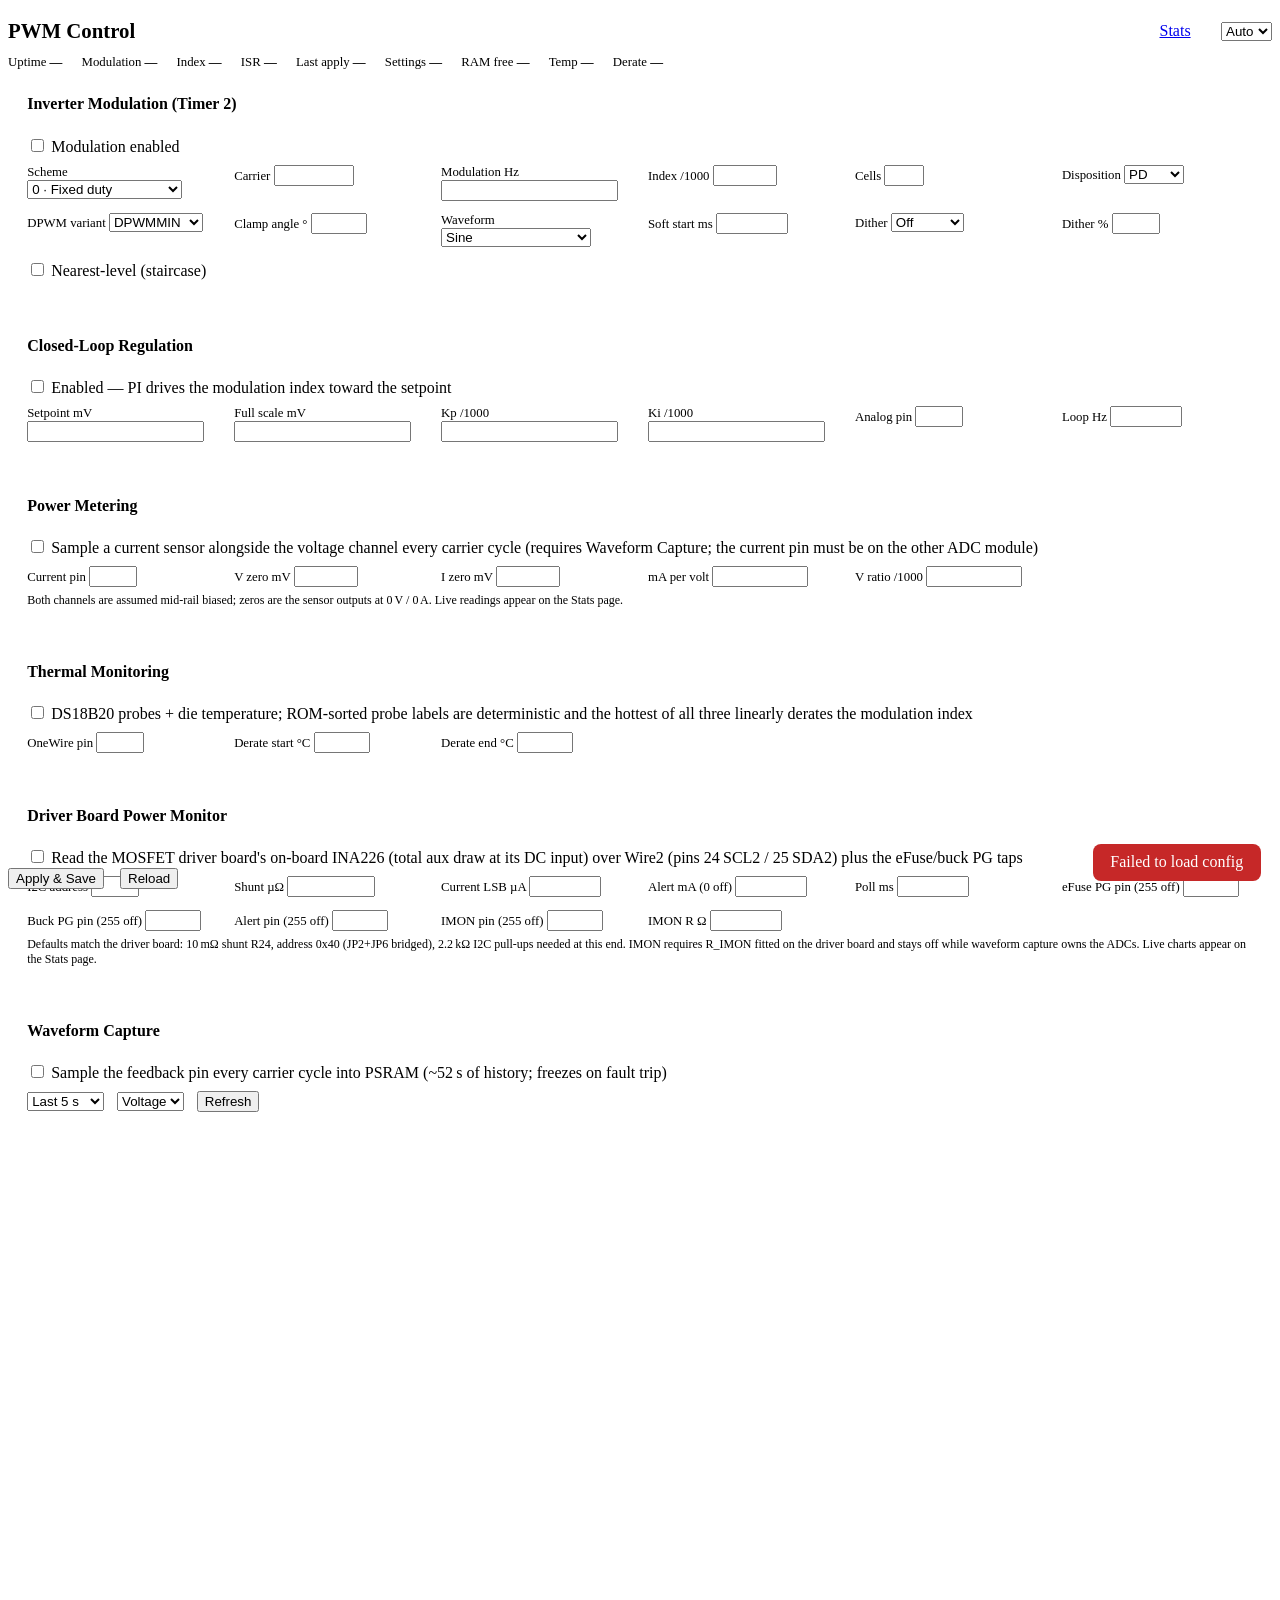
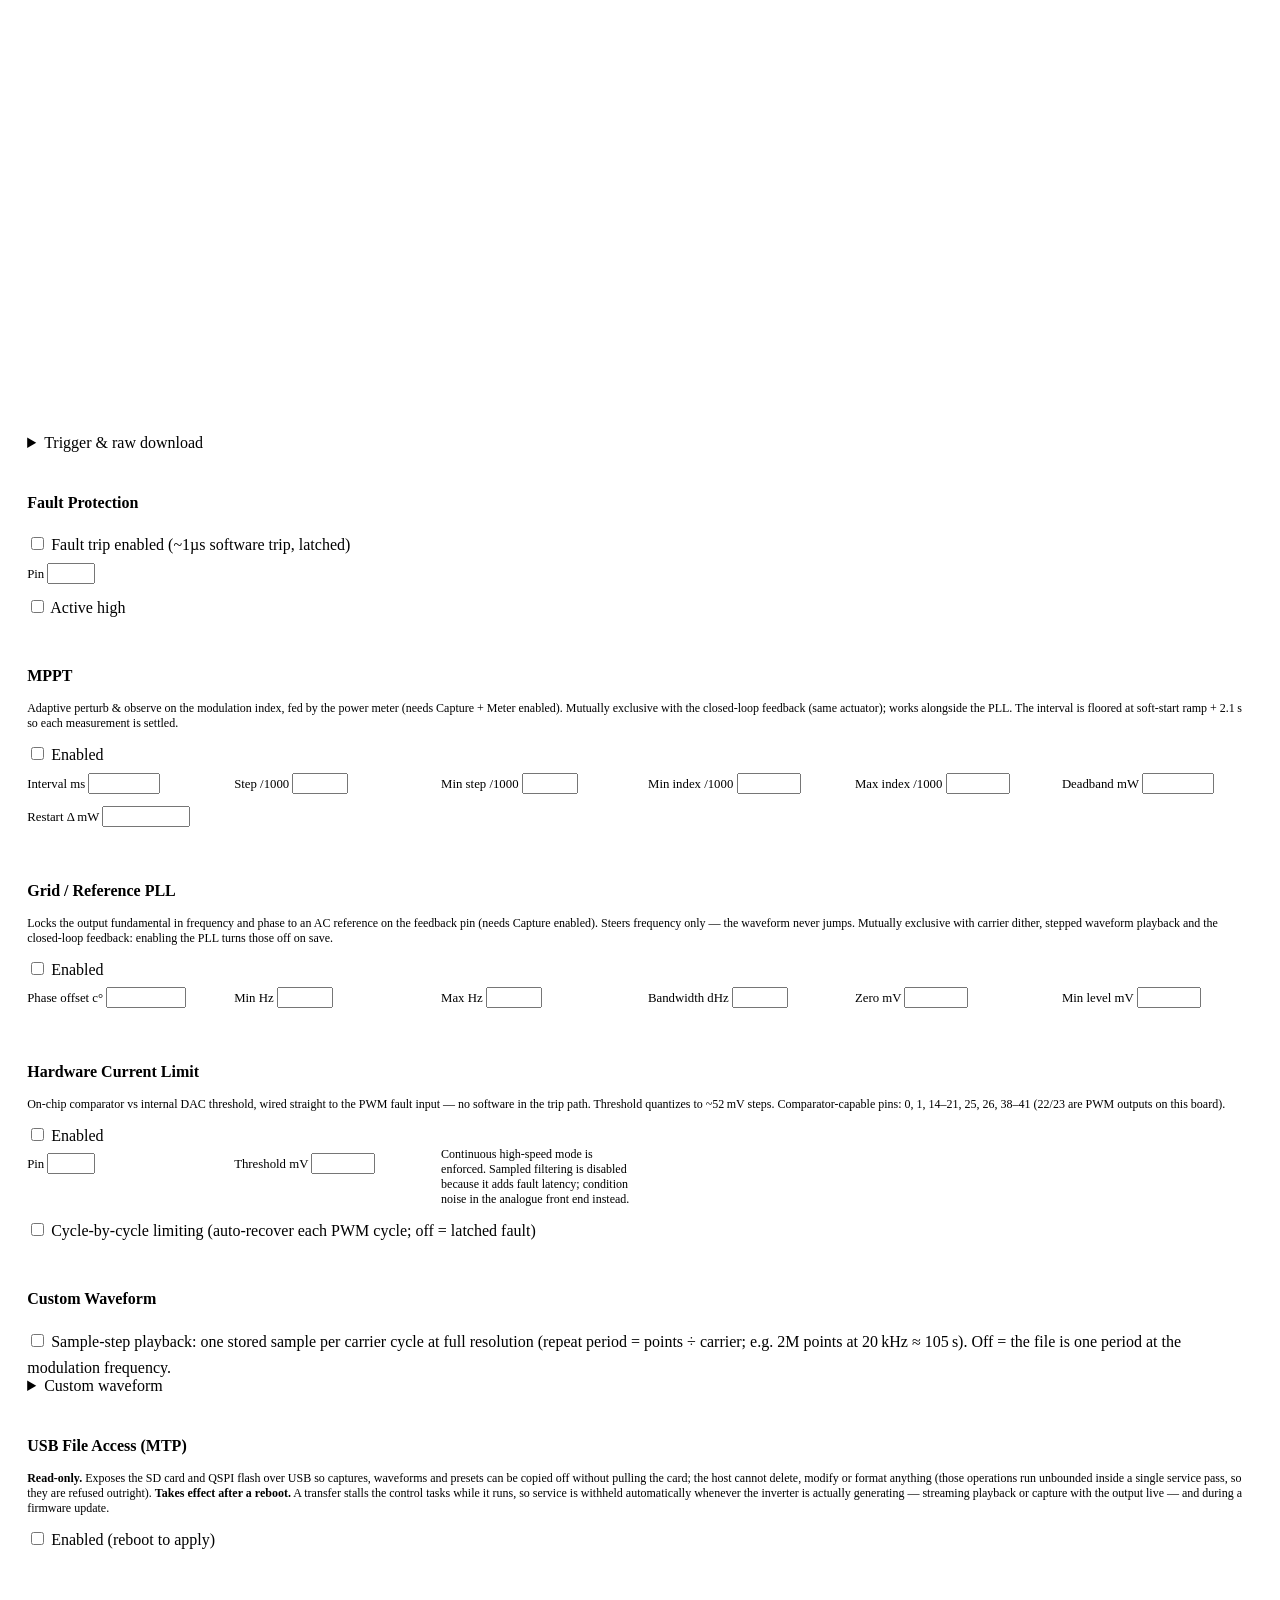
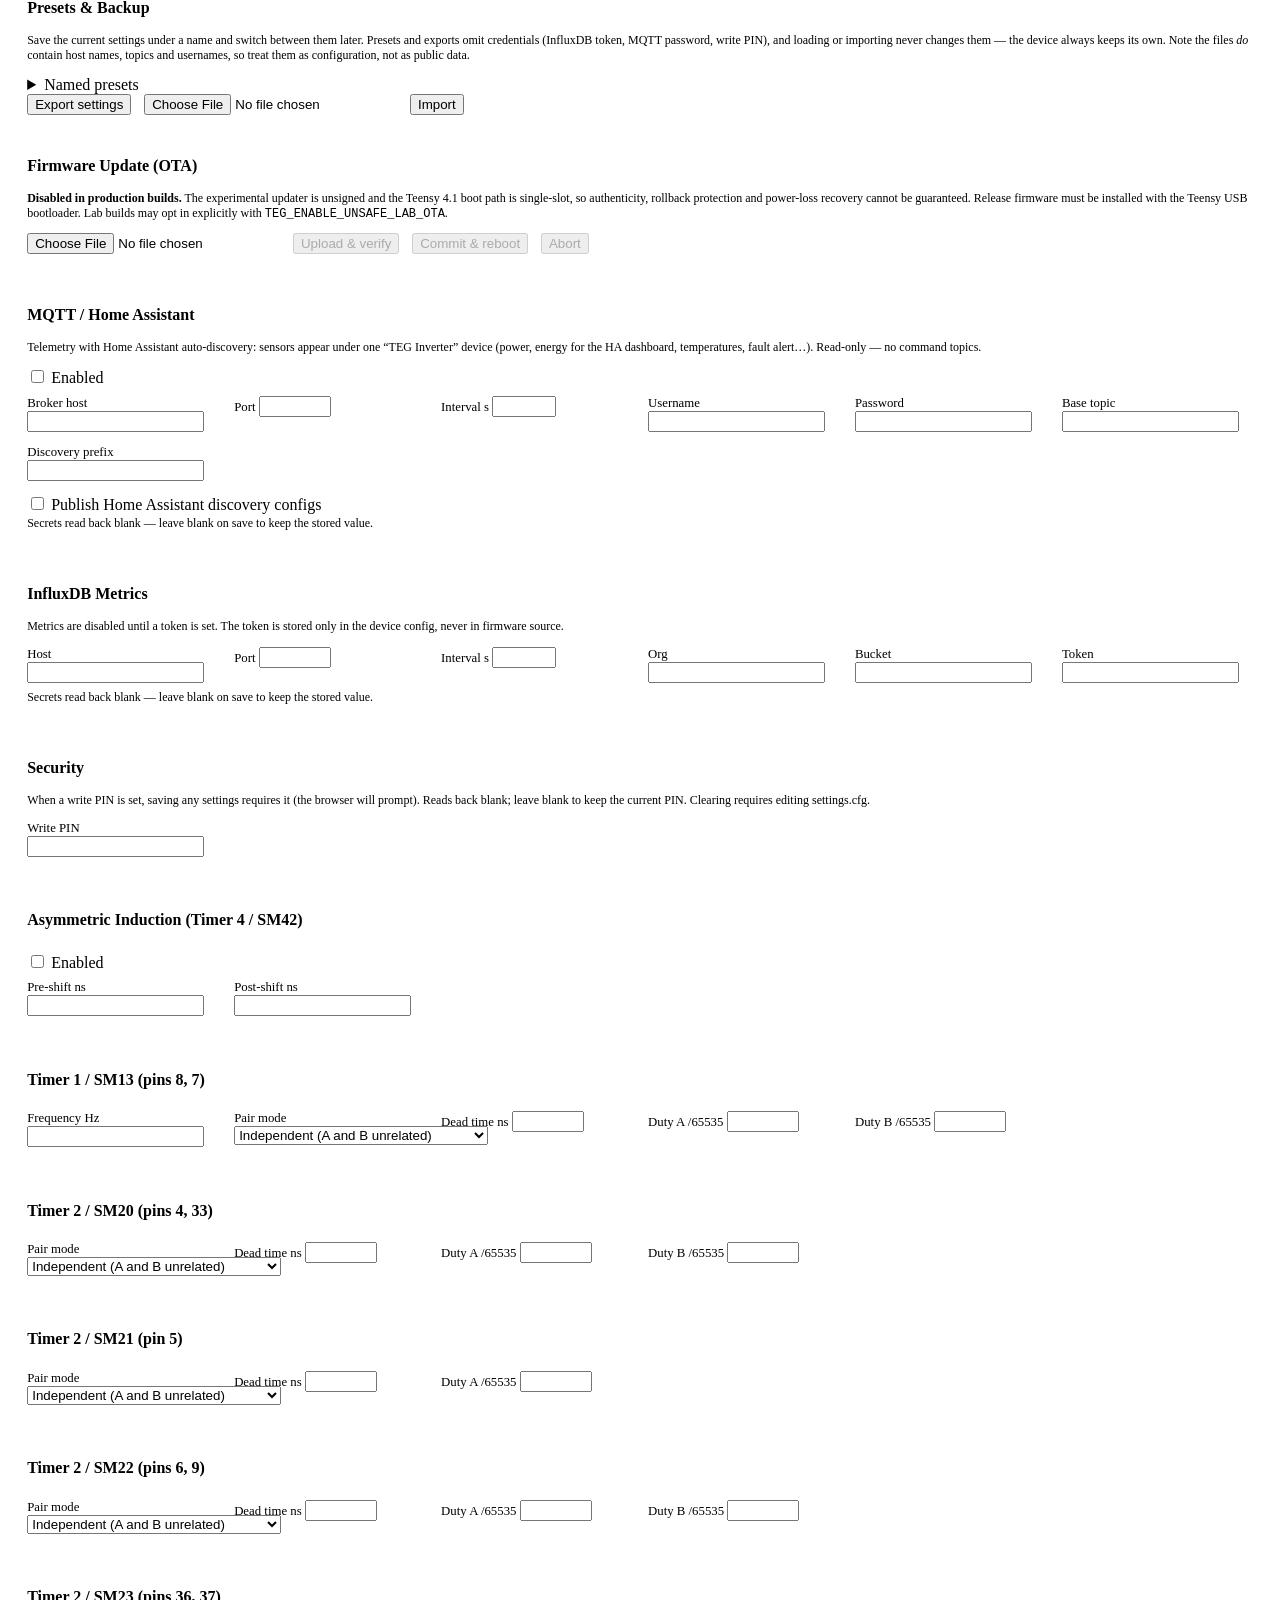
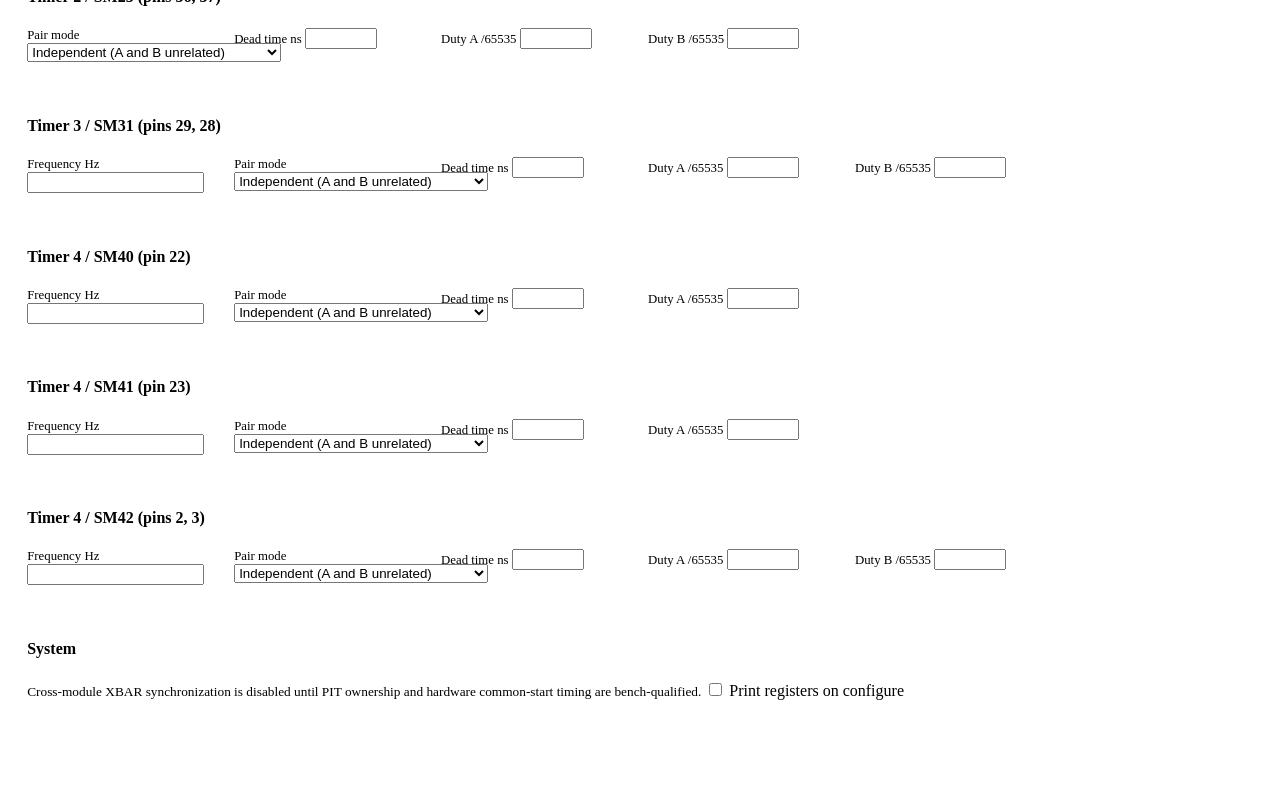
==== commit 8044881a: "Close adversarial-review fault, thermal, and spectrum races. Land fail-closed OUTEN commit, identity" ====
--- a/web/index.html
+++ b/web/index.html
@@ -106,7 +106,6 @@
       </label>
       <label>Dither % <input type="number" data-path="Pwm.Tm2.CarrierDitherPercent" min="0" max="30"></label>
     </div>
-    <label data-show="1,2,3,5,6,7,8"><input type="checkbox" role="switch" data-path="Pwm.Tm2.DeadTimeCompensation"> Dead-time compensation</label>
     <label data-show="4"><input type="checkbox" role="switch" data-path="Pwm.Tm2.NearestLevelModulation"> Nearest-level (staircase)</label>
     <p class="hint" id="scheme-hint"></p>
   </article>
@@ -155,7 +154,7 @@
       <label>Shunt &micro;&Omega; <input type="number" data-path="PowerMon.ShuntMicroOhm" min="100" max="1000000"></label>
       <label>Current LSB &micro;A <input type="number" data-path="PowerMon.CurrentLsbMicroAmp" min="1" max="10000"></label>
       <label>Alert mA (0 off) <input type="number" data-path="PowerMon.AlertMilliAmp" min="0" max="65535"></label>
-      <label>Poll ms <input type="number" data-path="PowerMon.IntervalMs" min="50" max="65535"></label>
+      <label>Poll ms <input type="number" data-path="PowerMon.IntervalMs" min="250" max="65535"></label>
       <label>eFuse PG pin (255 off) <input type="number" data-path="PowerMon.PgEfusePin" min="0" max="255"></label>
       <label>Buck PG pin (255 off) <input type="number" data-path="PowerMon.PgBuckPin" min="0" max="255"></label>
       <label>Alert pin (255 off) <input type="number" data-path="PowerMon.AlertPin" min="0" max="255"></label>
@@ -261,14 +260,17 @@
 
   <article>
     <header>Custom Waveform</header>
-    <p class="hint">Upload a <code>teg-wave v1</code> file. <code>type=reference</code>: one sample (-1..1) per line, resampled to the 2048-point table and played by the DDS. <code>type=sequence</code>: <code>level, duration_us</code> per line, up to 64 segments, looped (quantized to the carrier period). Select Waveform &ldquo;Custom&rdquo; or &ldquo;Sequence&rdquo; above to use it.</p>
     <label><input type="checkbox" role="switch" data-path="Pwm.Tm2.WaveformSampleStep"> Sample-step playback: one stored sample per carrier cycle at full resolution (repeat period = points &divide; carrier; e.g. 2M points at 20&thinsp;kHz &asymp; 105&thinsp;s). Off = the file is one period at the modulation frequency.</label>
-    <div style="display:flex;gap:0.8rem;align-items:center;margin-bottom:0.6rem;flex-wrap:wrap">
-      <input type="file" id="wave-file" accept=".txt,.csv,.wave,.bin" style="margin:0;width:auto">
-      <button id="wave-upload" class="secondary outline" style="width:auto;margin:0">Upload</button>
-      <span class="hint" id="wave-info"></span>
-    </div>
-    <canvas id="wave-canvas" height="140" style="width:100%;border:1px solid var(--pico-muted-border-color);border-radius:6px"></canvas>
+    <details id="wave-panel">
+      <summary>Custom waveform</summary>
+      <p class="hint">Upload a <code>teg-wave v1</code> file. <code>type=reference</code>: one sample (-1..1) per line, resampled to the 2048-point table and played by the DDS. <code>type=sequence</code>: <code>level, duration_us</code> per line, up to 64 segments, looped (quantized to the carrier period). Select Waveform &ldquo;Custom&rdquo; or &ldquo;Sequence&rdquo; above to use it.</p>
+      <div style="display:flex;gap:0.8rem;align-items:center;margin-bottom:0.6rem;flex-wrap:wrap">
+        <input type="file" id="wave-file" accept=".txt,.csv,.wave,.bin" style="margin:0;width:auto">
+        <button id="wave-upload" class="secondary outline" style="width:auto;margin:0">Upload</button>
+        <span class="hint" id="wave-info"></span>
+      </div>
+      <canvas id="wave-canvas" height="140" style="width:100%;border:1px solid var(--pico-muted-border-color);border-radius:6px"></canvas>
+    </details>
   </article>
 
   <article>
@@ -281,15 +283,18 @@
   <article>
     <header>Presets &amp; Backup</header>
     <p class="hint">Save the current settings under a name and switch between them later. Presets and exports omit credentials (InfluxDB token, MQTT password, write PIN), and loading or importing never changes them &mdash; the device always keeps its own. Note the files <em>do</em> contain host names, topics and usernames, so treat them as configuration, not as public data.</p>
-    <div style="display:flex;gap:0.8rem;align-items:center;flex-wrap:wrap;margin-bottom:0.6rem">
-      <select id="preset-list" style="width:auto;margin:0;min-width:12rem"></select>
-      <button id="preset-load" class="secondary outline" style="width:auto;margin:0">Load</button>
-      <button id="preset-delete" class="secondary outline" style="width:auto;margin:0">Delete</button>
-    </div>
-    <div style="display:flex;gap:0.8rem;align-items:center;flex-wrap:wrap;margin-bottom:0.6rem">
-      <input type="text" id="preset-name" placeholder="New preset name" maxlength="32" style="width:auto;margin:0">
-      <button id="preset-save" class="secondary outline" style="width:auto;margin:0">Save current</button>
-    </div>
+    <details id="preset-panel">
+      <summary>Named presets</summary>
+      <div style="display:flex;gap:0.8rem;align-items:center;flex-wrap:wrap;margin-bottom:0.6rem">
+        <select id="preset-list" style="width:auto;margin:0;min-width:12rem"></select>
+        <button id="preset-load" class="secondary outline" style="width:auto;margin:0">Load</button>
+        <button id="preset-delete" class="secondary outline" style="width:auto;margin:0">Delete</button>
+      </div>
+      <div style="display:flex;gap:0.8rem;align-items:center;flex-wrap:wrap;margin-bottom:0.6rem">
+        <input type="text" id="preset-name" placeholder="New preset name" maxlength="32" style="width:auto;margin:0">
+        <button id="preset-save" class="secondary outline" style="width:auto;margin:0">Save current</button>
+      </div>
+    </details>
     <div style="display:flex;gap:0.8rem;align-items:center;flex-wrap:wrap">
       <button type="button" id="cfg-export" class="secondary outline" style="width:auto;margin:0">Export settings</button>
       <input type="file" id="cfg-import-file" accept=".json" style="margin:0;width:auto">
@@ -298,7 +303,7 @@
     <span class="hint" id="preset-info"></span>
   </article>
 
-  <article>
+  <article id="ota-article">
     <header>Firmware Update (OTA)</header>
     <p class="hint"><strong>Disabled in production builds.</strong> The experimental updater is unsigned and the Teensy 4.1 boot path is single-slot, so authenticity, rollback protection and power-loss recovery cannot be guaranteed. Release firmware must be installed with the Teensy USB bootloader. Lab builds may opt in explicitly with <code>TEG_ENABLE_UNSAFE_LAB_OTA</code>.</p>
     <div style="display:flex;gap:0.8rem;align-items:center;flex-wrap:wrap;margin-bottom:0.6rem">
@@ -417,8 +422,12 @@
   const host = $("#submodules");
   for (const [path, title, channels] of SUBMODULES) {
     const art = document.createElement("article");
-    let html = `<header>${title}</header><div class="grid-fields">
-      <label>Frequency Hz <input type="number" min="1" data-path="Pwm.${path}.PwmFrequency"></label>
+    let html = `<header>${title}</header><div class="grid-fields">`;
+    if (!path.startsWith("Tm2.")) {
+      html += `
+      <label>Frequency Hz <input type="number" min="1" data-path="Pwm.${path}.PwmFrequency"></label>`;
+    }
+    html += `
       <label>Pair mode
       <select data-path="Pwm.${path}.Pair">
         <option value="0">Independent (A and B unrelated)</option>
@@ -567,7 +576,7 @@
 
 async function pollStatus() {
   try {
-    const s = await (await apiGet("/api/status")).json();
+    const s = await (await apiGet("/api/status?lite=1")).json();
     $("#st-up").textContent = fmtUptime(s.uptimeMs);
     $("#st-freq").textContent = s.active ? (s.modMilliHz / 1000).toFixed(3) + " Hz" : "off";
     $("#st-idx").textContent = s.active
@@ -615,6 +624,9 @@
         (s.ocActive ? " — ABOVE THRESHOLD" : "") +
         (s.ocMode === "cbc" ? ` · ${s.ocTrips} cycles limited (${s.ocTripsPerSec}/s)` : "")
       : "";
+    const otaOn = s.otaEnabled === true;
+    $("#ota-article").hidden = !otaOn;
+    if (otaOn) $("#ota-upload").disabled = false;
   } catch (e) { /* device busy; retry next tick */ }
 }
 
@@ -792,10 +804,15 @@
 });
 
 $("#cfg-export").addEventListener("click", () =>
-  downloadApi("/api/config/export", "teg-config.json").catch((e) =>
+  downloadApi("/api/config?download=1", "teg-config.json").catch((e) =>
     $("#preset-info").textContent = "export failed: " + e.message));
 
-refreshPresets();
+let presetsLoaded = false;
+$("#preset-panel").addEventListener("toggle", () => {
+  if (!$("#preset-panel").open || presetsLoaded) return;
+  presetsLoaded = true;
+  refreshPresets();
+});
 
 let otaSize = 0;
 $("#ota-upload").addEventListener("click", async () => {
@@ -861,29 +878,6 @@
     $("#ota-info").textContent = "abort request failed: " + e.message;
   }
 });
-
-// An OTA leaves the outputs disabled until reboot: if the page is reloaded
-// mid-flow, re-expose the abort path so the device is never stranded
-(async () => {
-  try {
-    const s = await (await apiGet("/api/ota")).json();
-    if (!s.enabled) {
-      $("#ota-file").disabled = true;
-      $("#ota-upload").disabled = true;
-      $("#ota-info").textContent = s.reason || "OTA disabled in this production build";
-      return;
-    }
-    $("#ota-upload").disabled = false;
-    if (s.inProgress) {
-      otaSize = s.size;
-      $("#ota-abort").disabled = false;
-      $("#ota-commit").disabled = !s.valid;
-      $("#ota-info").textContent = s.valid
-        ? `staged image verified (${s.size} bytes) — outputs disabled until commit or abort`
-        : `OTA in progress, outputs disabled${s.error ? " — " + s.error : ""}`;
-    }
-  } catch (e) { /* device busy */ }
-})();
 
 $("#trig-arm").addEventListener("click", async () => {
   try {
@@ -1010,7 +1004,12 @@
   }
 }
 $("#wave-upload").addEventListener("click", uploadWaveform);
-refreshWaveform();
+let waveformLoaded = false;
+$("#wave-panel").addEventListener("toggle", () => {
+  if (!$("#wave-panel").open || waveformLoaded) return;
+  waveformLoaded = true;
+  refreshWaveform();
+});
 
 $("#fault-clear").addEventListener("click", async () => {
   const post = () => fetch("/api/fault/clear", { method: "POST", headers: authHeaders() });
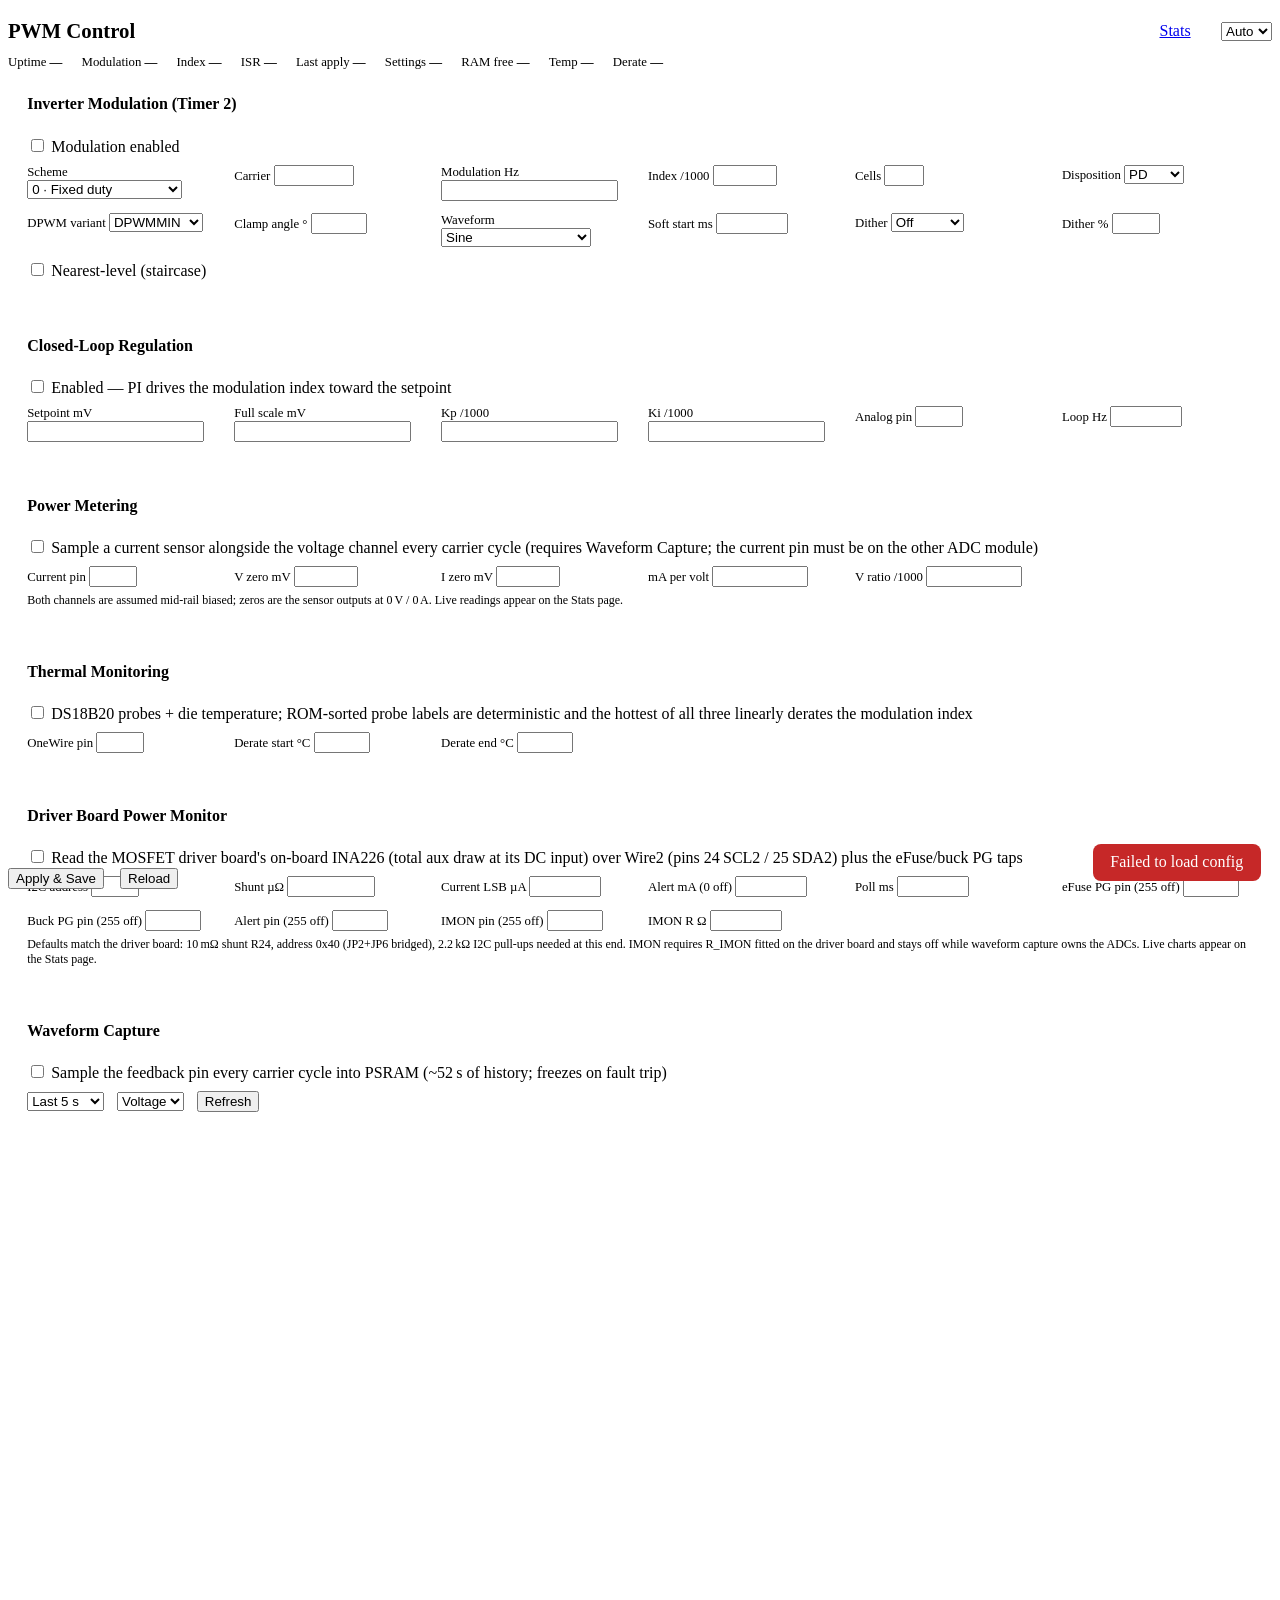
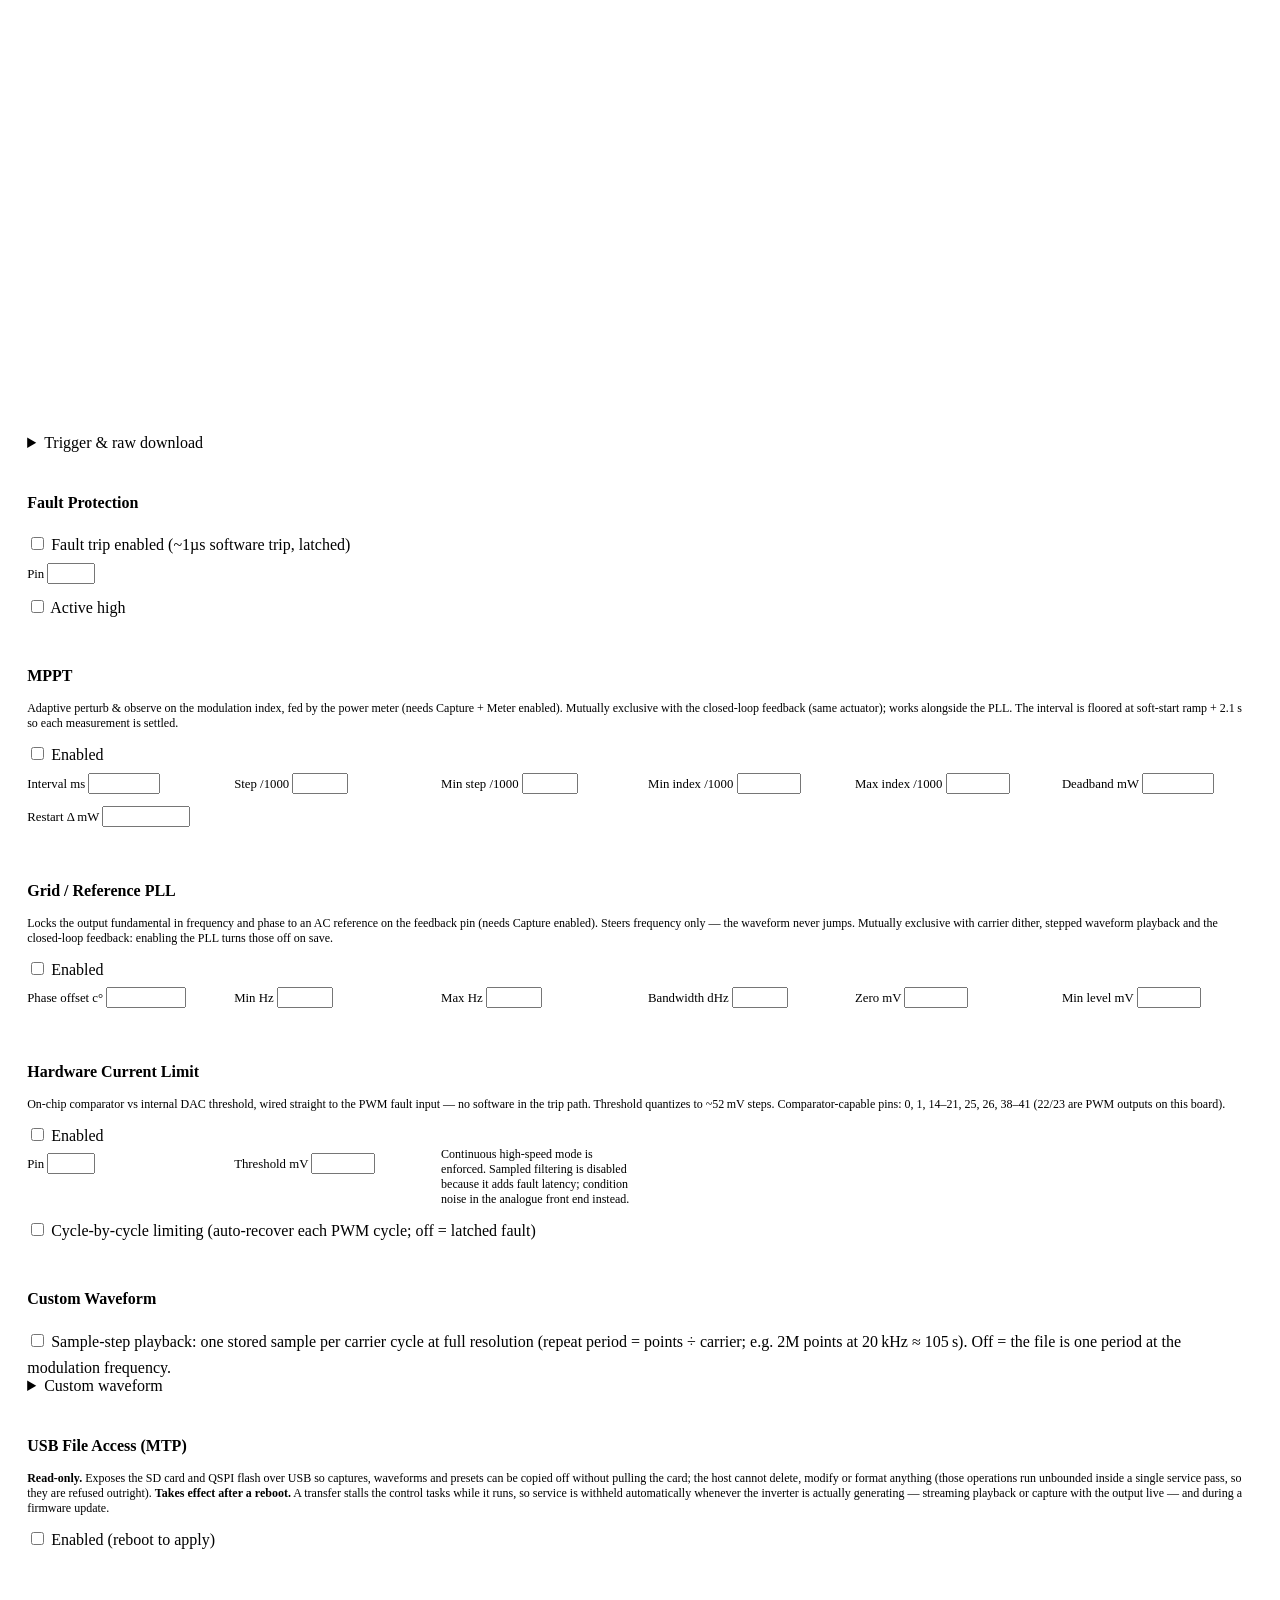
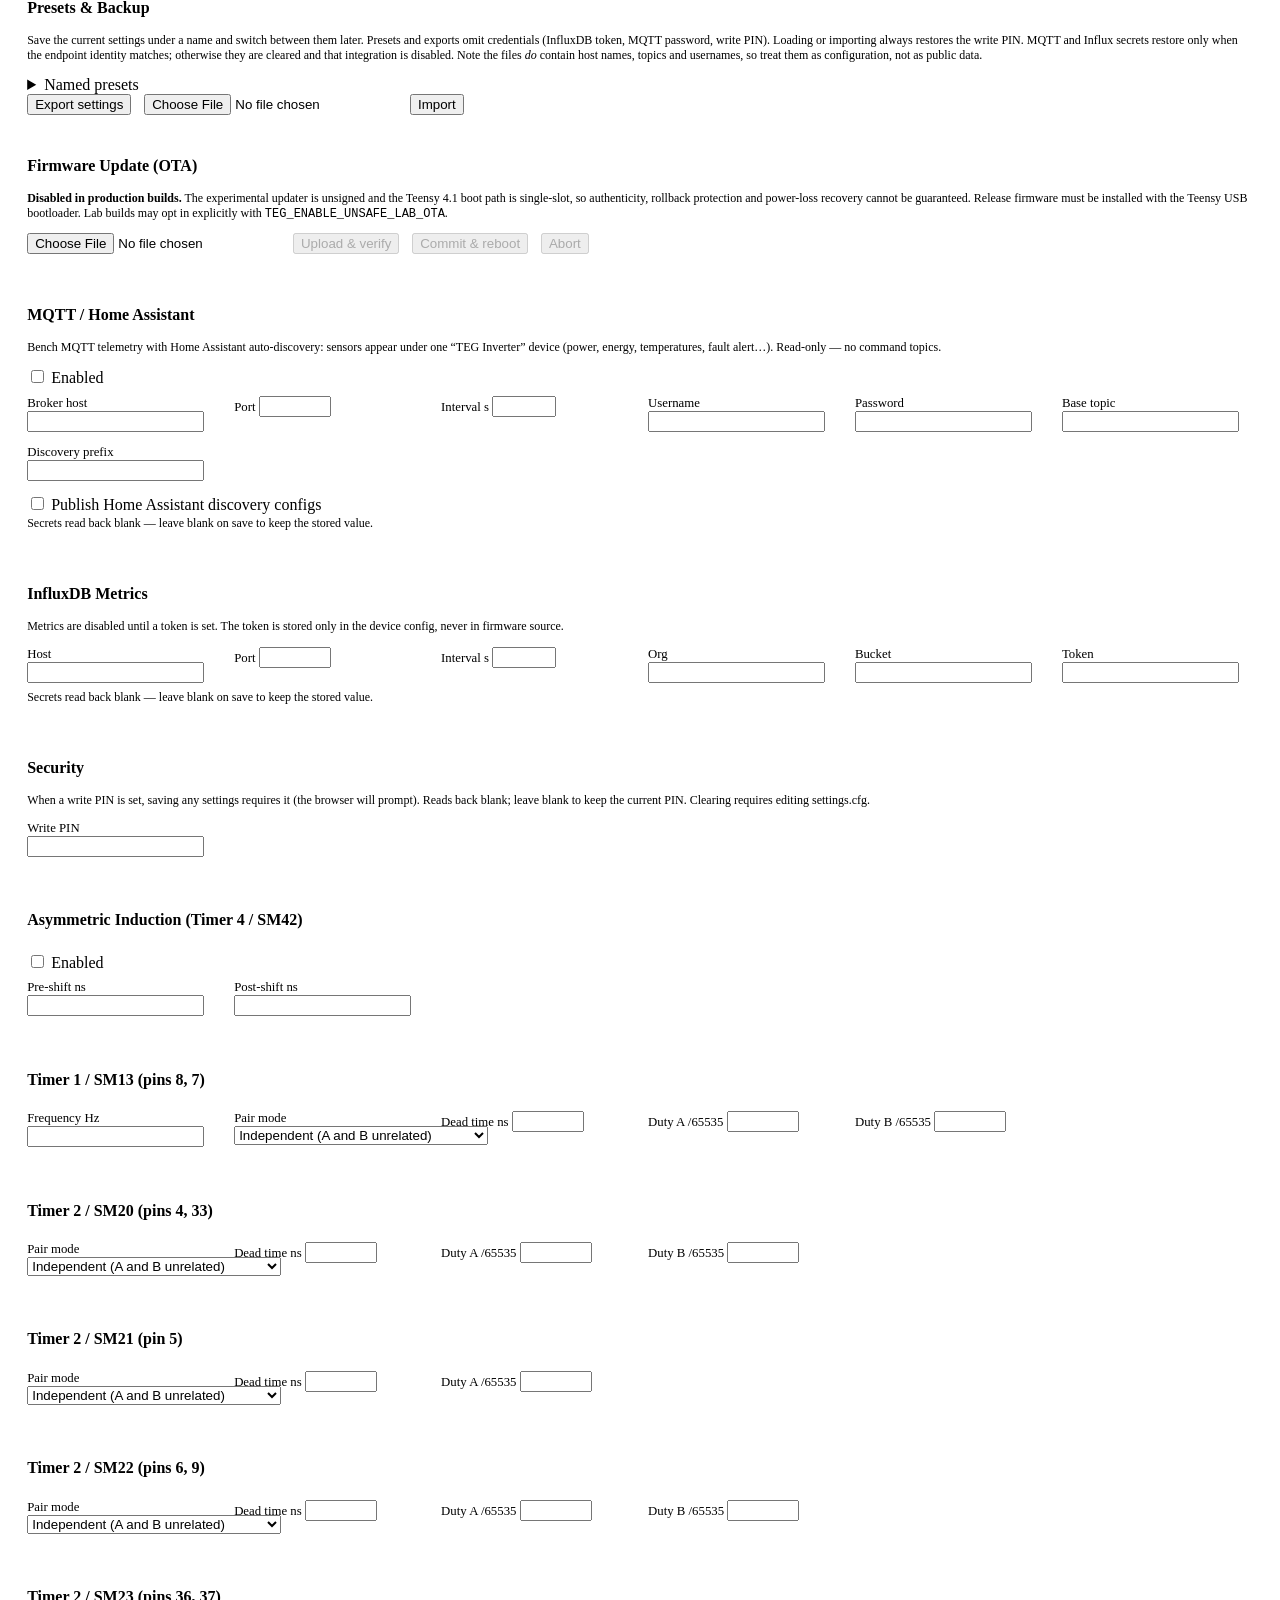
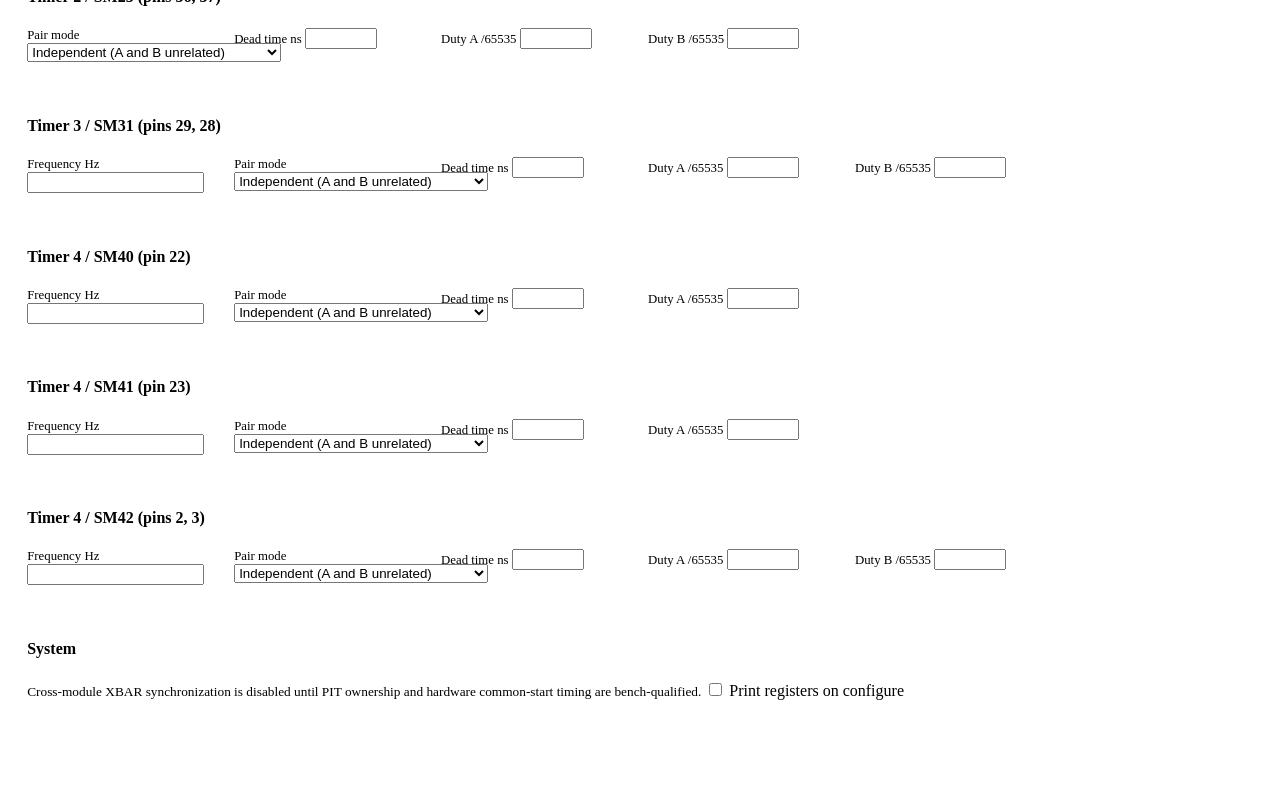
==== commit cacbd260: "Close leftover adversarial-review docs and dead PWM helpers. Operator copy and comments now match id" ====
--- a/web/index.html
+++ b/web/index.html
@@ -282,7 +282,7 @@
 
   <article>
     <header>Presets &amp; Backup</header>
-    <p class="hint">Save the current settings under a name and switch between them later. Presets and exports omit credentials (InfluxDB token, MQTT password, write PIN), and loading or importing never changes them &mdash; the device always keeps its own. Note the files <em>do</em> contain host names, topics and usernames, so treat them as configuration, not as public data.</p>
+    <p class="hint">Save the current settings under a name and switch between them later. Presets and exports omit credentials (InfluxDB token, MQTT password, write PIN). Loading or importing always restores the write PIN. MQTT and Influx secrets restore only when the endpoint identity matches; otherwise they are cleared and that integration is disabled. Note the files <em>do</em> contain host names, topics and usernames, so treat them as configuration, not as public data.</p>
     <details id="preset-panel">
       <summary>Named presets</summary>
       <div style="display:flex;gap:0.8rem;align-items:center;flex-wrap:wrap;margin-bottom:0.6rem">
@@ -317,7 +317,7 @@
 
   <article>
     <header>MQTT / Home Assistant</header>
-    <p class="hint">Telemetry with Home Assistant auto-discovery: sensors appear under one &ldquo;TEG Inverter&rdquo; device (power, energy for the HA dashboard, temperatures, fault alert&hellip;). Read-only &mdash; no command topics.</p>
+    <p class="hint">Bench MQTT telemetry with Home Assistant auto-discovery: sensors appear under one &ldquo;TEG Inverter&rdquo; device (power, energy, temperatures, fault alert&hellip;). Read-only &mdash; no command topics.</p>
     <label><input type="checkbox" role="switch" data-path="Mqtt.Enabled"> Enabled</label>
     <div class="grid-fields">
       <label>Broker host <input type="text" data-str data-path="Mqtt.Host" maxlength="39"></label>
@@ -776,8 +776,9 @@
     const text = await f.text();
     const parsed = JSON.parse(text); // fail before touching the device
     if (!parsed.Config) throw new Error("not a TEG settings export");
-    // Dedicated import endpoint: the device enforces secret preservation and
-    // rejects incomplete documents rather than defaulting safety sections off
+    // Dedicated import endpoint: restoreSecrets is identity-gated (PIN always;
+    // MQTT/Influx only if endpoint identity matches). Incomplete documents are rejected
+    // rather than defaulting safety sections off
     let r = await fetch("/api/config/import", {
       method: "POST",
       headers: authHeaders({ "Content-Type": "application/json" }),
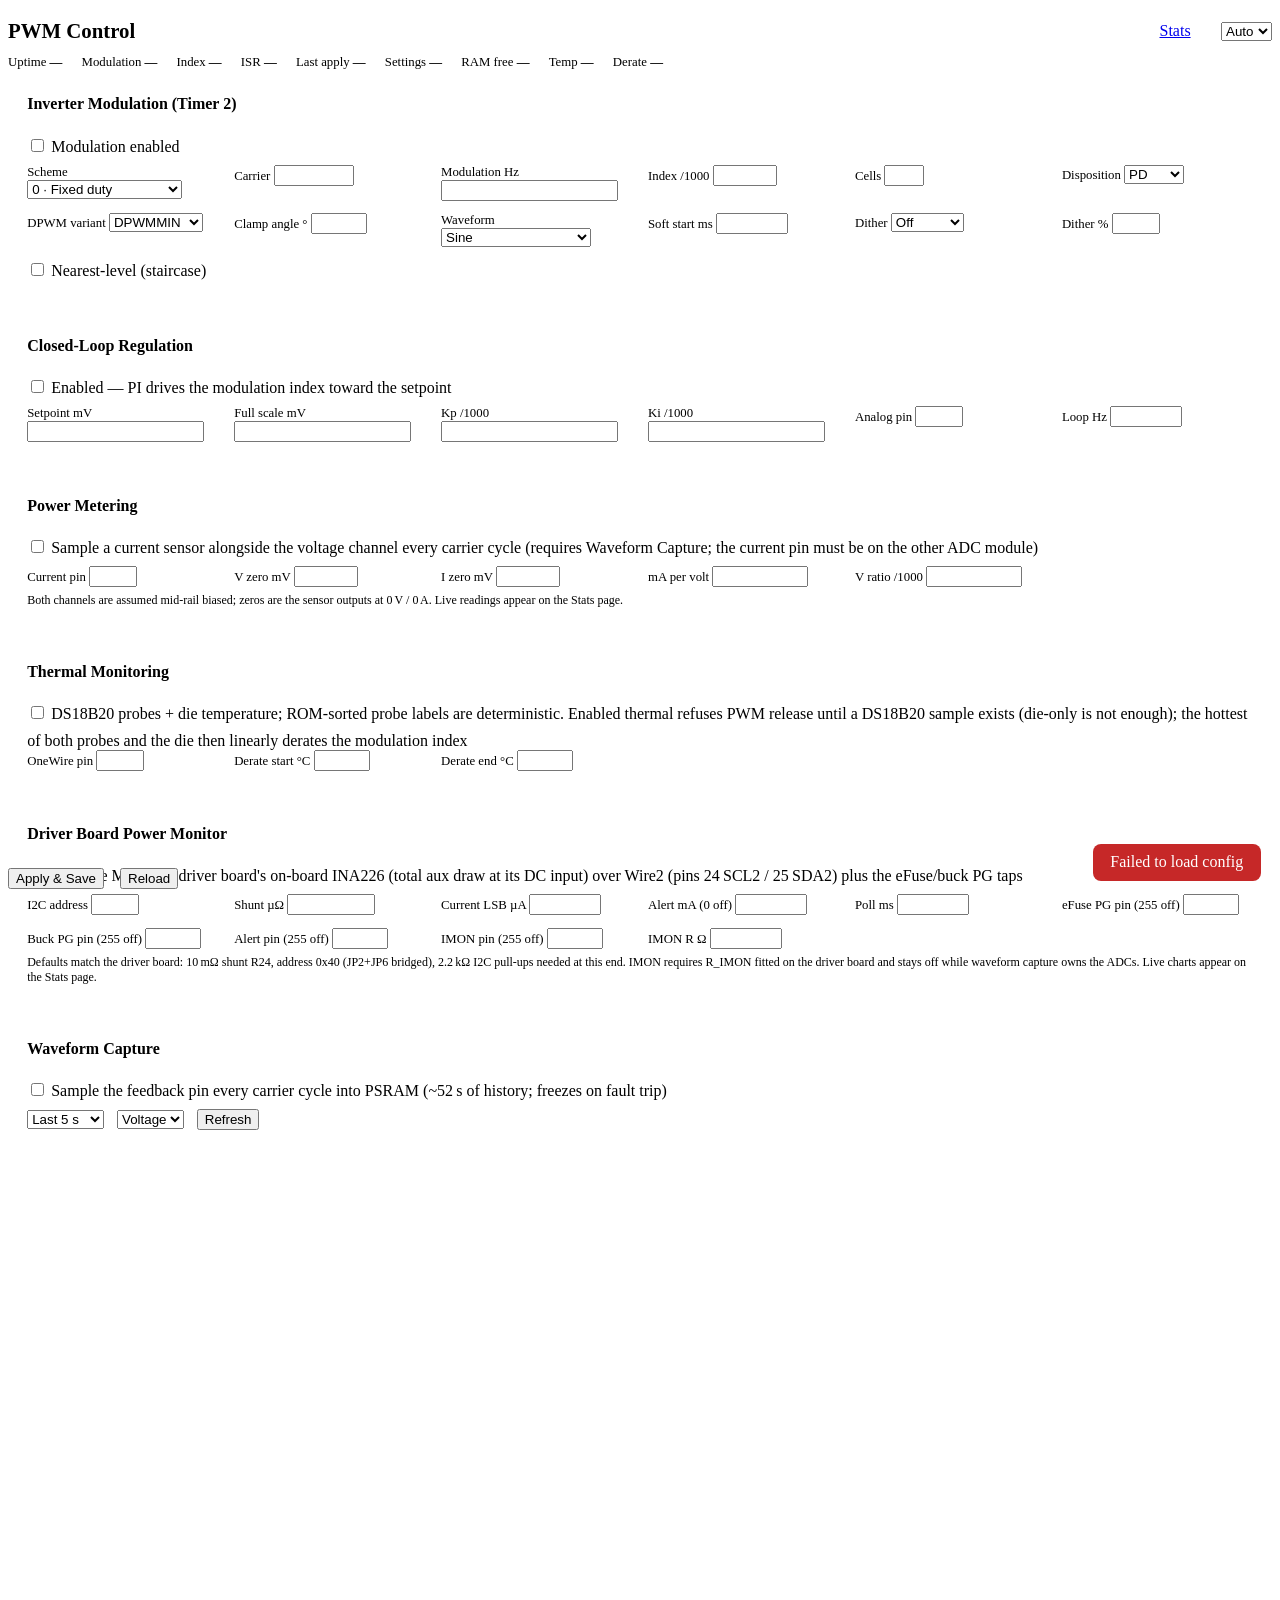
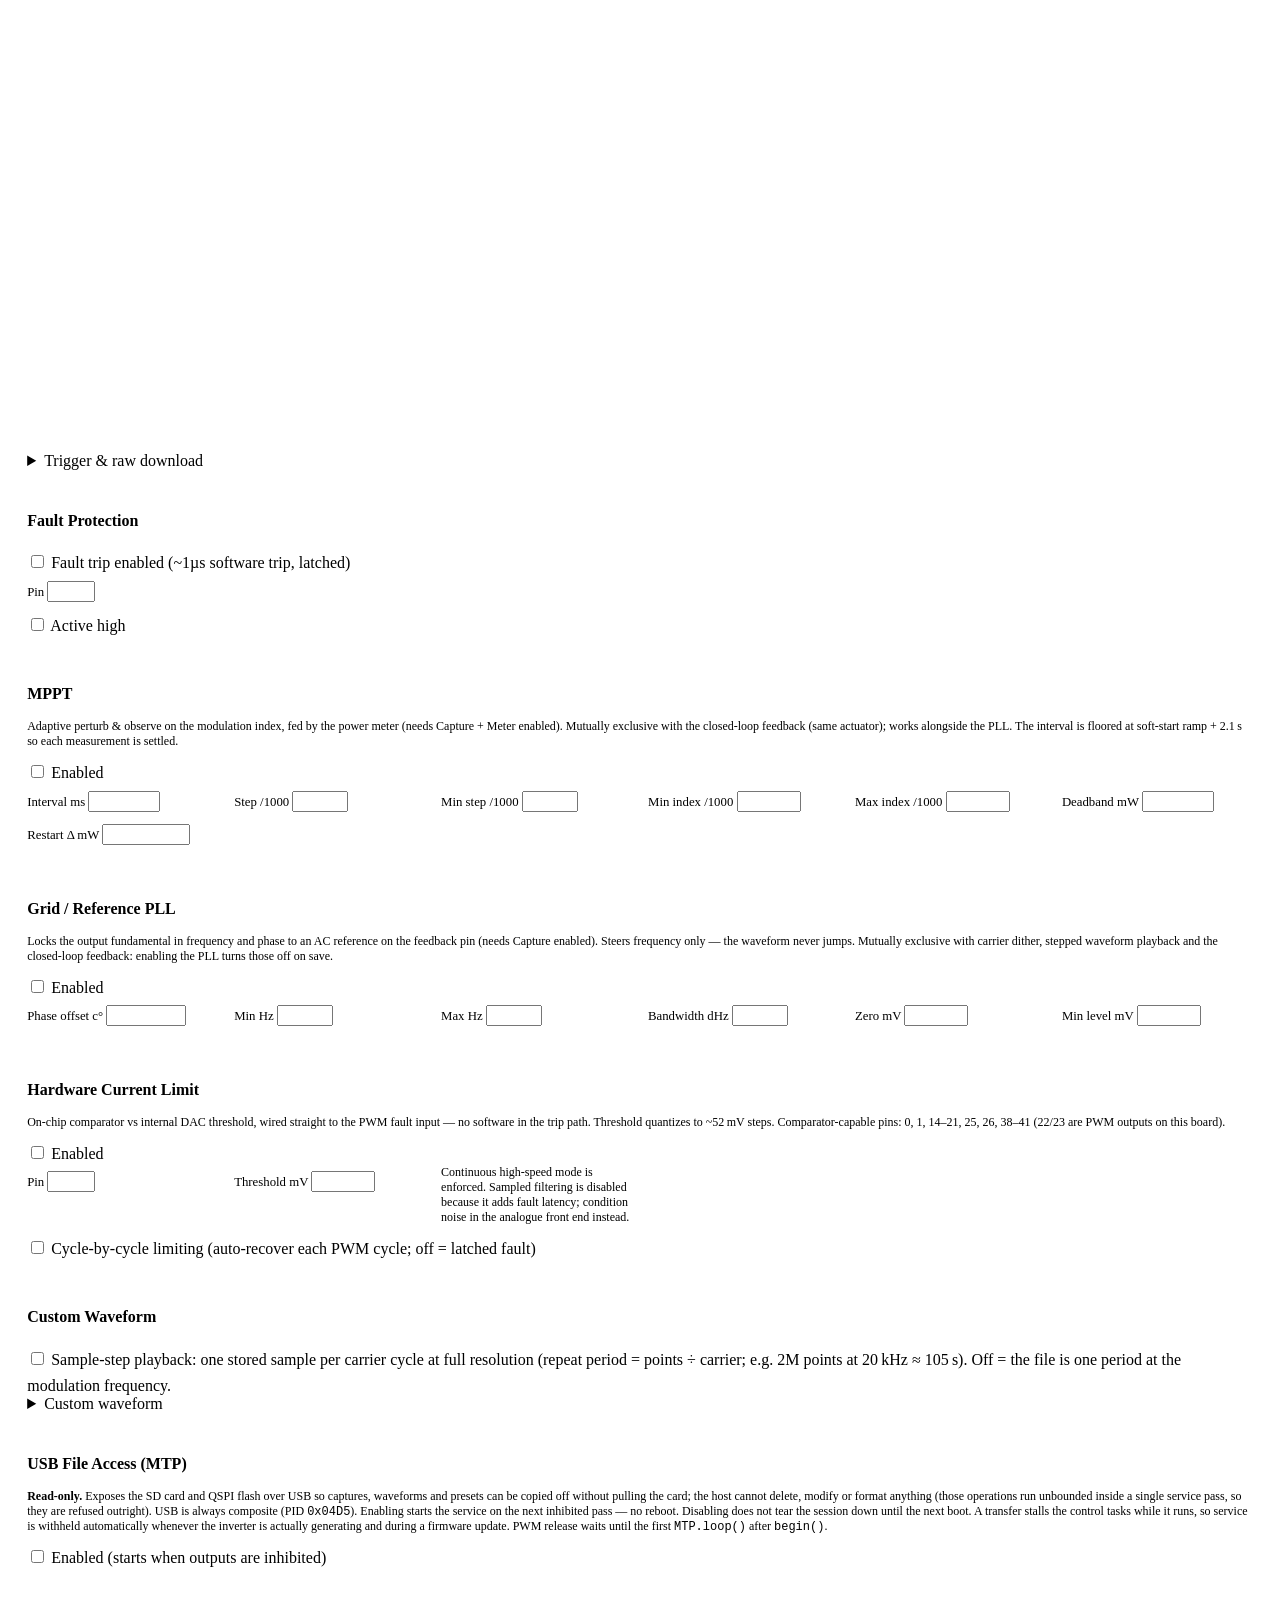
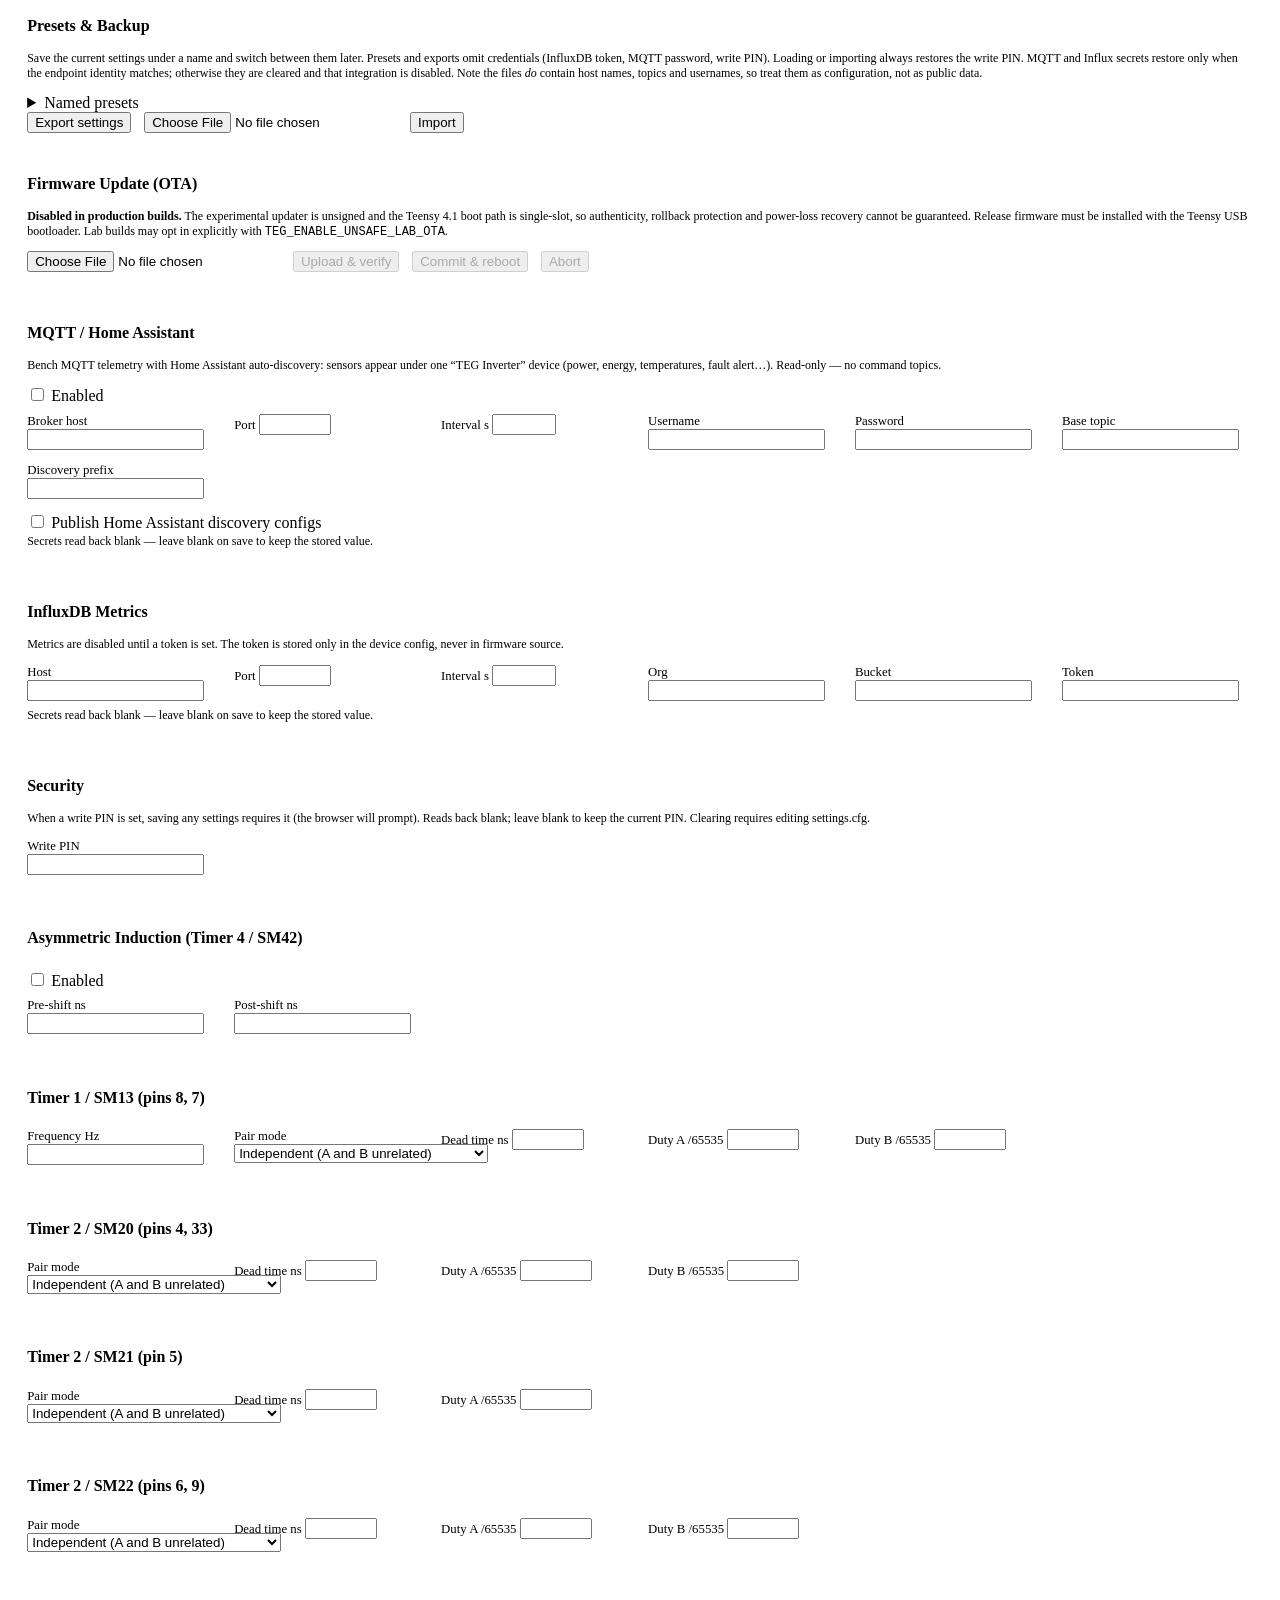
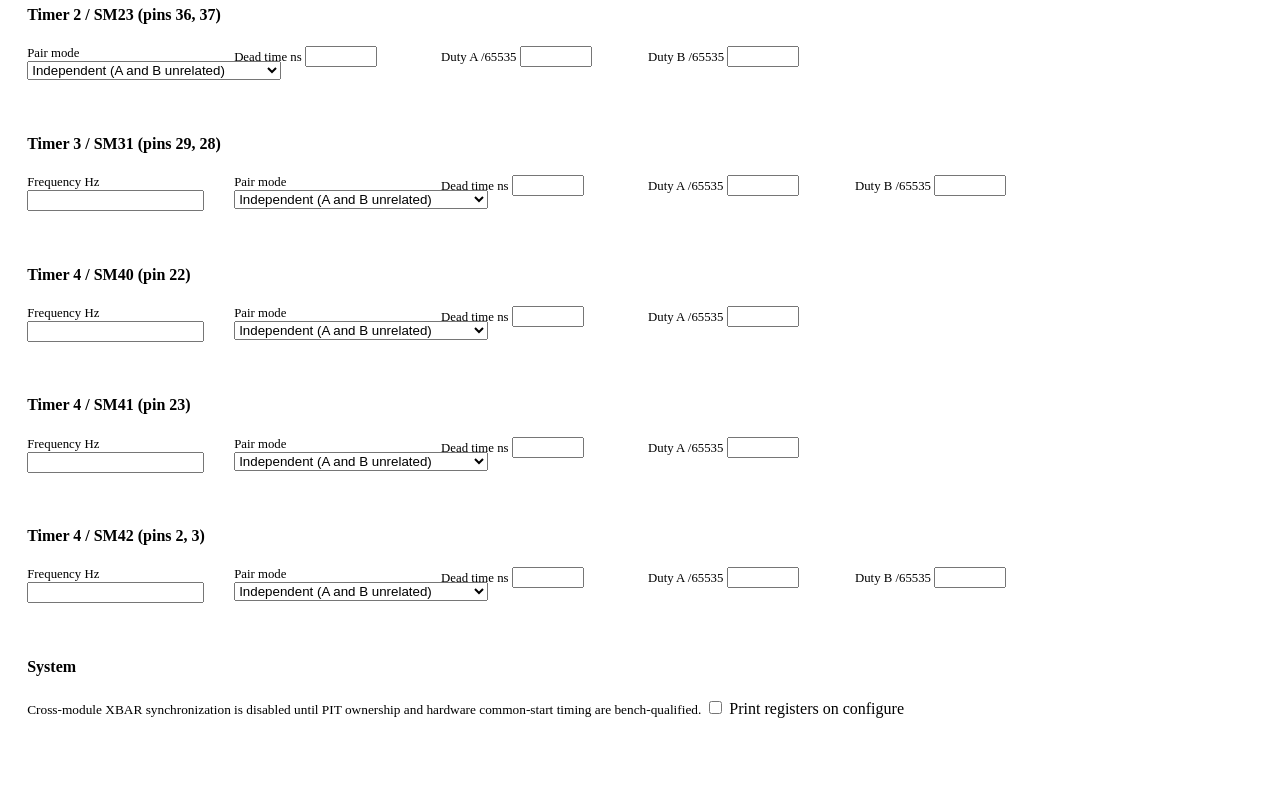
==== commit ef9d4cd4: "docs: match operator copy to landed thermal, MTP, and settings contracts README, bench checks, secur" ====
--- a/web/index.html
+++ b/web/index.html
@@ -138,7 +138,7 @@
 
   <article>
     <header>Thermal Monitoring</header>
-    <label><input type="checkbox" role="switch" data-path="Thermal.Enabled"> DS18B20 probes + die temperature; ROM-sorted probe labels are deterministic and the hottest of all three linearly derates the modulation index</label>
+    <label><input type="checkbox" role="switch" data-path="Thermal.Enabled"> DS18B20 probes + die temperature; ROM-sorted probe labels are deterministic. Enabled thermal refuses PWM release until a DS18B20 sample exists (die-only is not enough); the hottest of both probes and the die then linearly derates the modulation index</label>
     <div class="grid-fields">
       <label>OneWire pin <input type="number" data-path="Thermal.OneWirePin" min="0" max="41"></label>
       <label>Derate start &deg;C <input type="number" data-path="Thermal.DerateStartC" min="0" max="255"></label>
@@ -275,8 +275,8 @@
 
   <article>
     <header>USB File Access (MTP)</header>
-    <p class="hint"><strong>Read-only.</strong> Exposes the SD card and QSPI flash over USB so captures, waveforms and presets can be copied off without pulling the card; the host cannot delete, modify or format anything (those operations run unbounded inside a single service pass, so they are refused outright). <strong>Takes effect after a reboot.</strong> A transfer stalls the control tasks while it runs, so service is withheld automatically whenever the inverter is actually generating &mdash; streaming playback or capture with the output live &mdash; and during a firmware update.</p>
-    <label><input type="checkbox" role="switch" data-path="Mtp.Enabled"> Enabled (reboot to apply)</label>
+    <p class="hint"><strong>Read-only.</strong> Exposes the SD card and QSPI flash over USB so captures, waveforms and presets can be copied off without pulling the card; the host cannot delete, modify or format anything (those operations run unbounded inside a single service pass, so they are refused outright). USB is always composite (PID <code>0x04D5</code>). Enabling starts the service on the next inhibited pass &mdash; no reboot. Disabling does not tear the session down until the next boot. A transfer stalls the control tasks while it runs, so service is withheld automatically whenever the inverter is actually generating and during a firmware update. PWM release waits until the first <code>MTP.loop()</code> after <code>begin()</code>.</p>
+    <label><input type="checkbox" role="switch" data-path="Mtp.Enabled"> Enabled (starts when outputs are inhibited)</label>
     <span class="hint" id="mtp-status"></span>
   </article>
 
@@ -626,7 +626,15 @@
       : "";
     const otaOn = s.otaEnabled === true;
     $("#ota-article").hidden = !otaOn;
-    if (otaOn) $("#ota-upload").disabled = false;
+    if (otaOn) {
+      $("#ota-upload").disabled = false;
+      if (!otaStateLoaded) {
+        otaStateLoaded = true;
+        restoreOtaState();
+      }
+    } else {
+      otaStateLoaded = false;
+    }
   } catch (e) { /* device busy; retry next tick */ }
 }
 
@@ -712,7 +720,10 @@
     if (prev) sel.value = prev;
     if (!d.available) $("#preset-info").textContent = "no SD card — presets unavailable";
     else if (!(d.presets || []).length) $("#preset-info").textContent = "no presets saved yet";
-  } catch (e) { /* device busy */ }
+    return true;
+  } catch (e) {
+    return false;
+  }
 }
 
 async function presetPost(path, name) {
@@ -809,13 +820,39 @@
     $("#preset-info").textContent = "export failed: " + e.message));
 
 let presetsLoaded = false;
-$("#preset-panel").addEventListener("toggle", () => {
+$("#preset-panel").addEventListener("toggle", async () => {
   if (!$("#preset-panel").open || presetsLoaded) return;
   presetsLoaded = true;
-  refreshPresets();
+  if (!(await refreshPresets())) presetsLoaded = false;
 });
 
 let otaSize = 0;
+let otaStateLoaded = false;
+async function restoreOtaState() {
+  try {
+    const r = await apiGet("/api/ota");
+    if (!r.ok) {
+      otaStateLoaded = false;
+      return;
+    }
+    const out = await r.json();
+    otaSize = out.size || 0;
+    if (out.valid) {
+      $("#ota-info").textContent =
+        `verified: ${out.size} bytes staged — ready to commit`;
+      $("#ota-commit").disabled = false;
+      $("#ota-abort").disabled = false;
+    } else if (out.inProgress || out.error) {
+      $("#ota-info").textContent = out.error
+        ? `rejected: ${out.error} — outputs stay disabled; abort to reboot`
+        : "upload in progress — outputs stay disabled; abort to reboot";
+      $("#ota-commit").disabled = true;
+      $("#ota-abort").disabled = false;
+    }
+  } catch (e) {
+    otaStateLoaded = false;
+  }
+}
 $("#ota-upload").addEventListener("click", async () => {
   const f = $("#ota-file").files[0];
   if (!f) { $("#ota-info").textContent = "choose a .hex file first"; return; }
@@ -953,7 +990,7 @@
     if (d.type === "none") {
       $("#wave-info").textContent = "none uploaded";
       drawWavePreview([]);
-      return;
+      return true;
     }
     let pts = [];
     if (d.type === "reference") {
@@ -971,8 +1008,10 @@
       $("#wave-info").textContent = `sequence · ${d.count} segments · ${(total / 1000).toFixed(2)} ms period`;
     }
     drawWavePreview(pts);
+    return true;
   } catch (e) {
     $("#wave-info").textContent = "waveform fetch failed";
+    return false;
   }
 }
 
@@ -1006,10 +1045,10 @@
 }
 $("#wave-upload").addEventListener("click", uploadWaveform);
 let waveformLoaded = false;
-$("#wave-panel").addEventListener("toggle", () => {
+$("#wave-panel").addEventListener("toggle", async () => {
   if (!$("#wave-panel").open || waveformLoaded) return;
   waveformLoaded = true;
-  refreshWaveform();
+  if (!(await refreshWaveform())) waveformLoaded = false;
 });
 
 $("#fault-clear").addEventListener("click", async () => {
@@ -1035,7 +1074,7 @@
   }
 });
 
-// Theme: Pico v2 honours data-theme; "auto" = follow the OS
+// Theme: /pico.min.css token sheet honours data-theme; "auto" = follow the OS
 const themeSel = $("#theme");
 themeSel.value = localStorage.getItem("theme") || "auto";
 function applyTheme() {
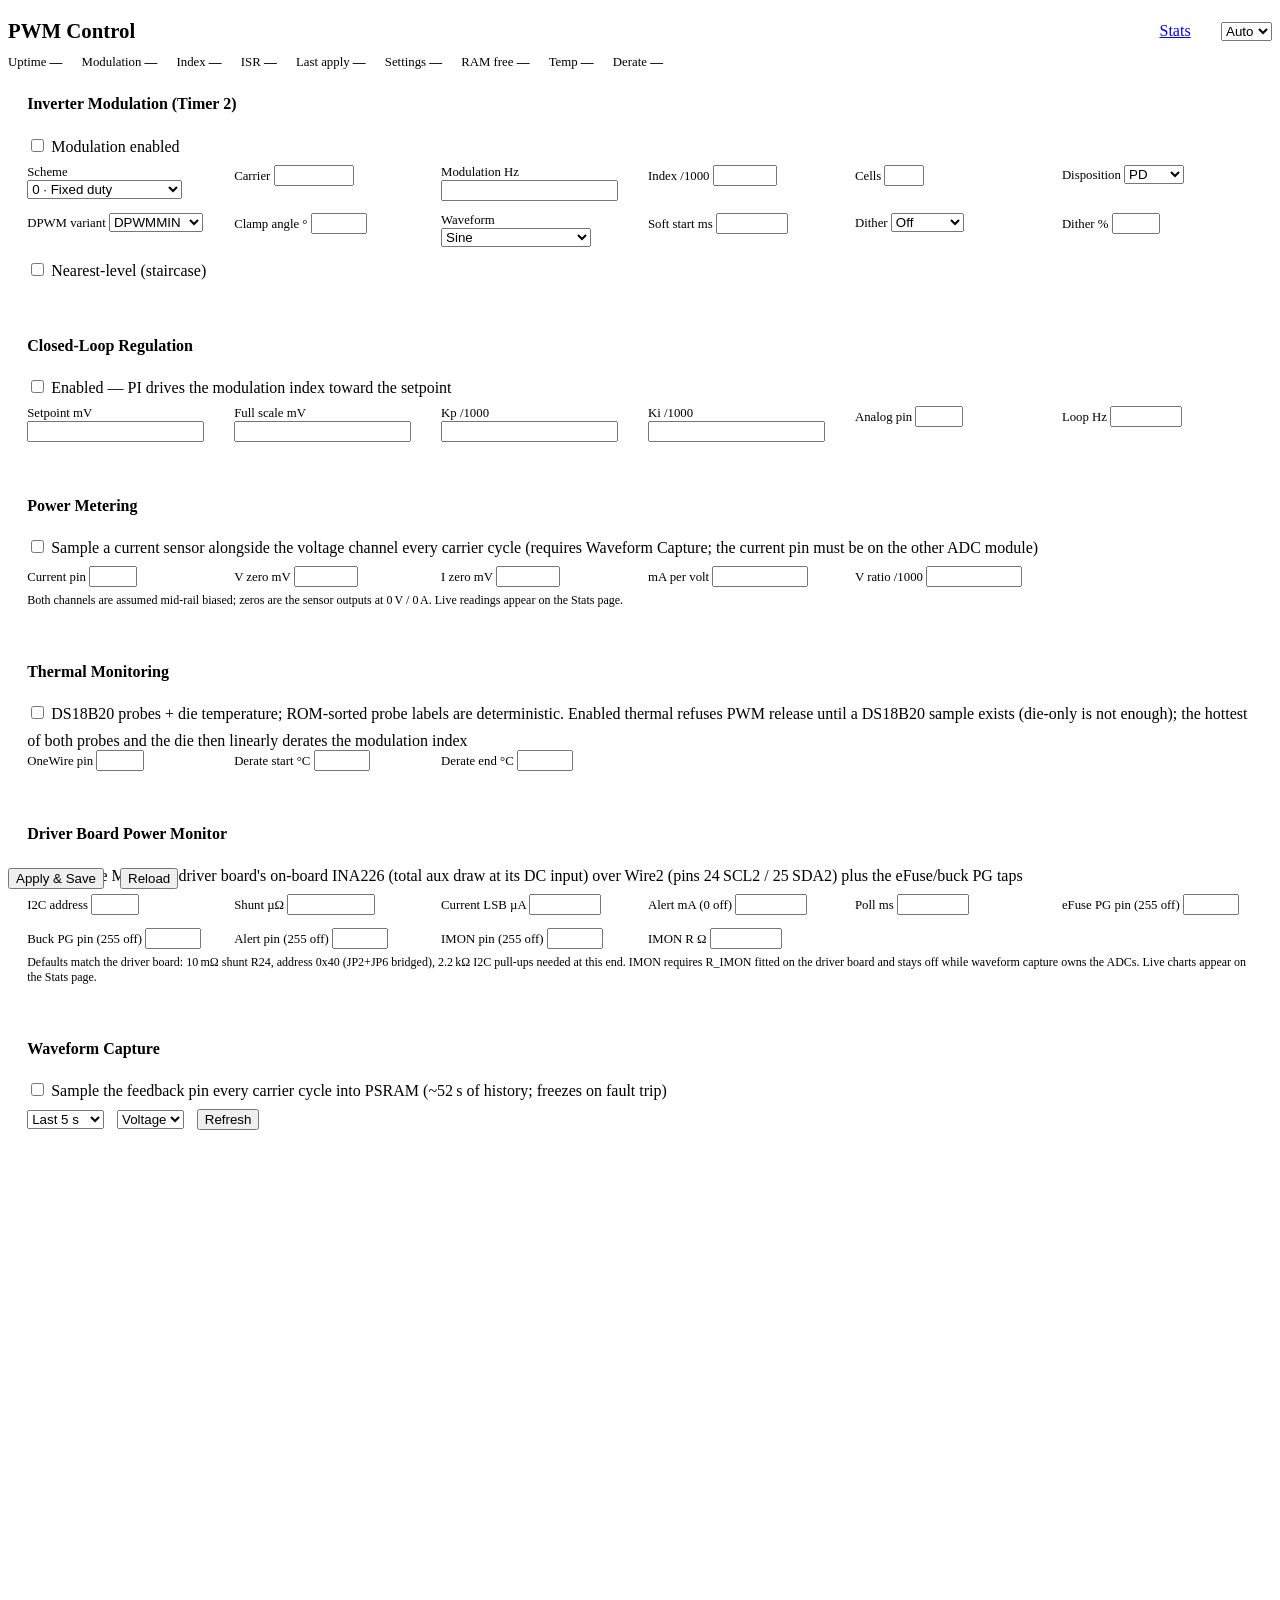
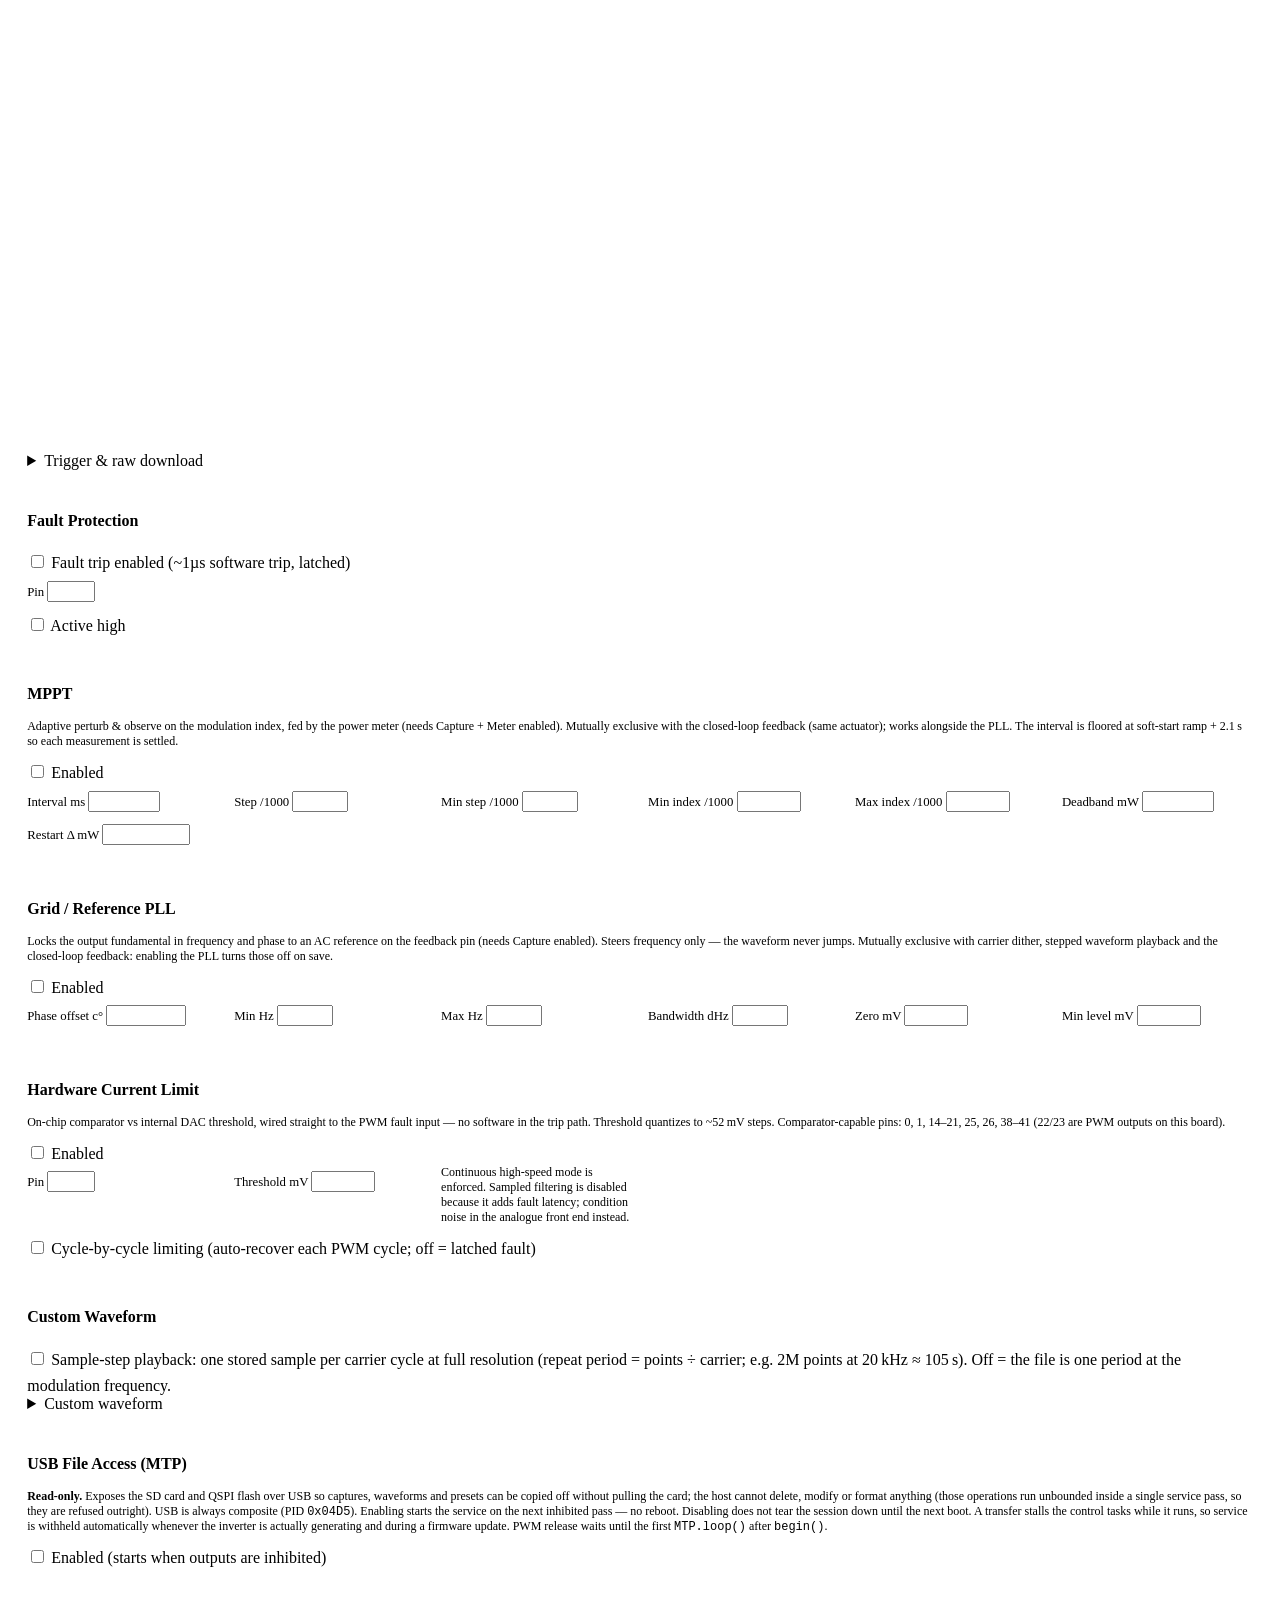
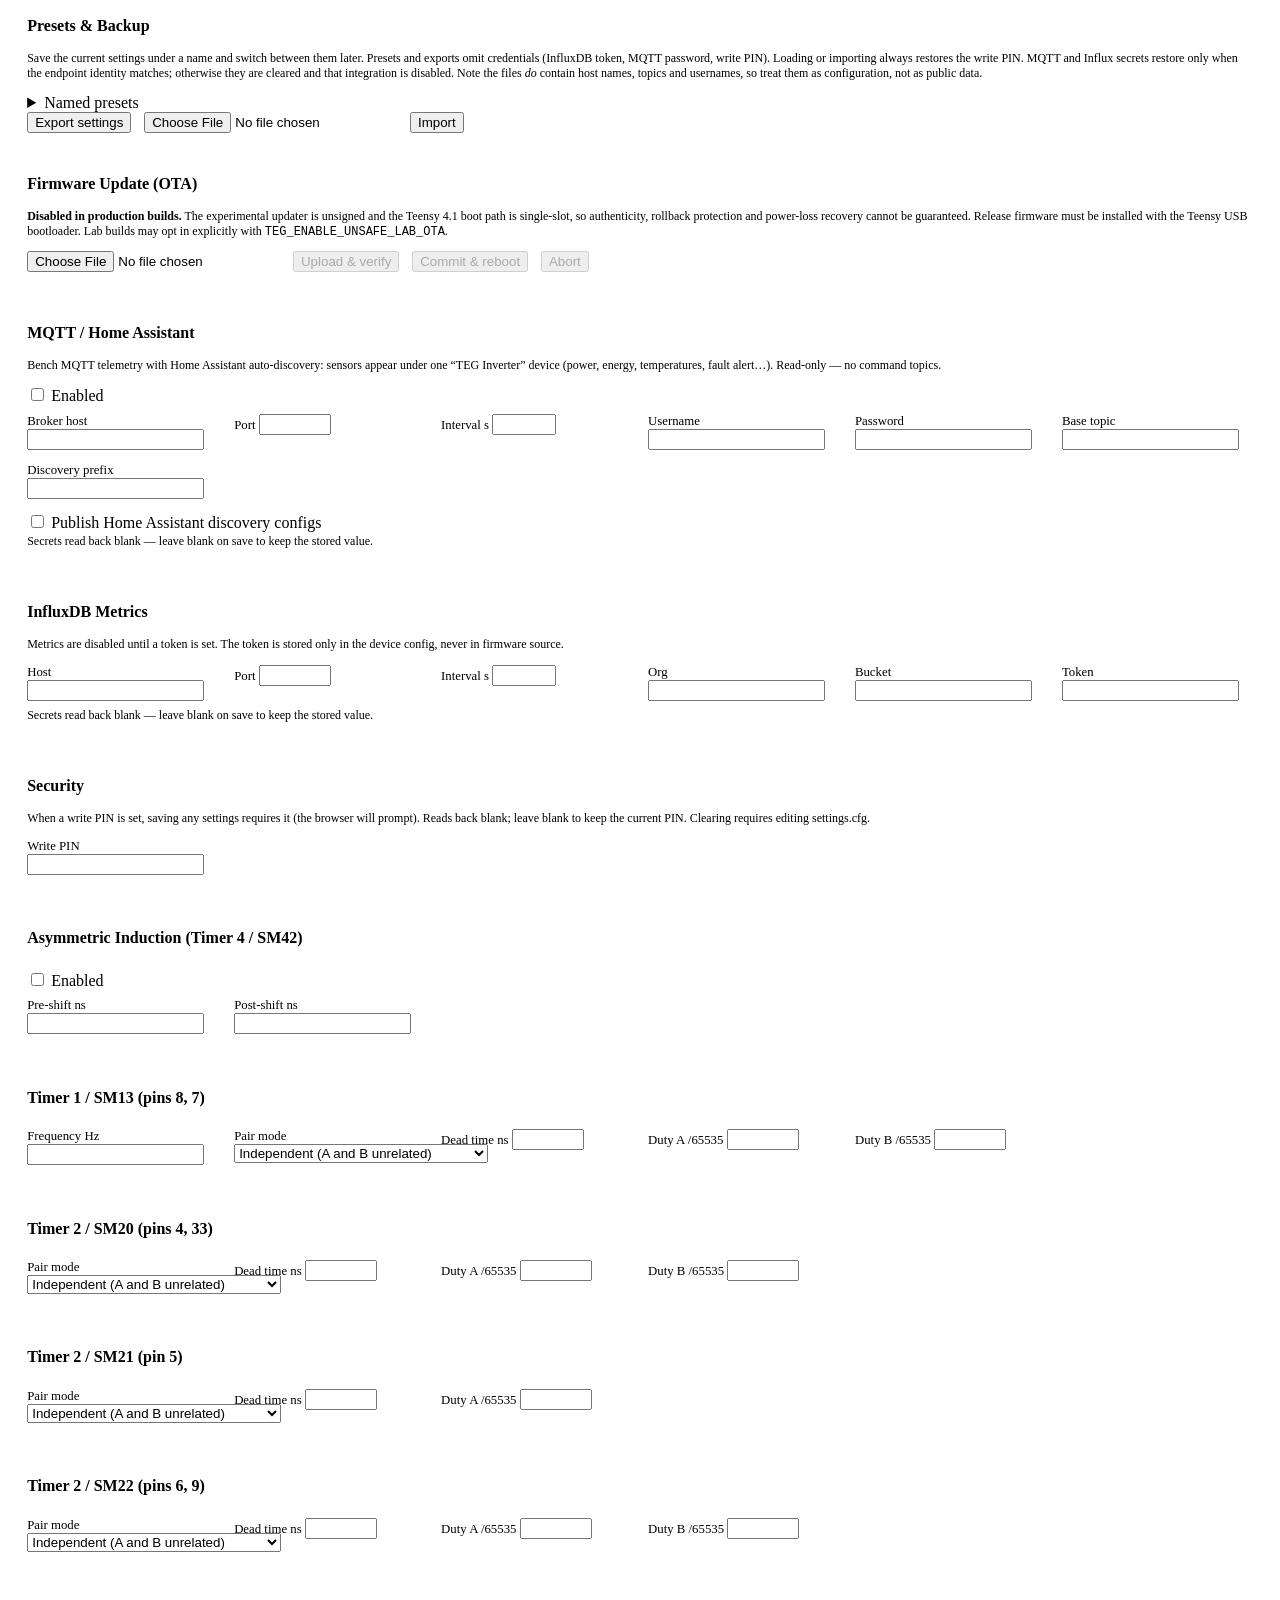
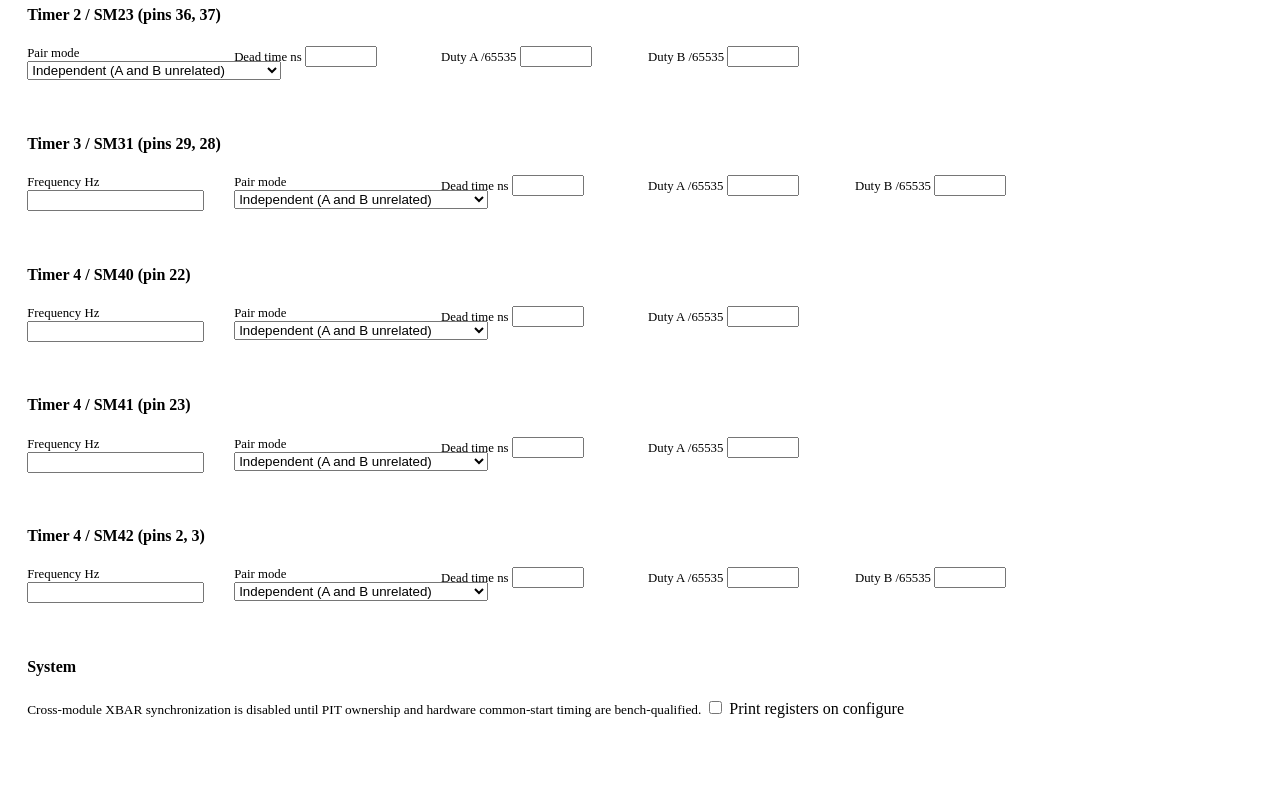
==== commit 9c0e2b36: "fix: drop leftover MTP reboot-to-start Settings status Enabled-but-not-yet-running MTP now says it w" ====
--- a/web/index.html
+++ b/web/index.html
@@ -605,7 +605,7 @@
       (s.fault || s.restartInhibit) && !s.hardwareInhibit && !s.provisioningInhibit ? "inline-block" : "none";
     $("#mtp-status").textContent = s.mtp
       ? (s.mtpPaused ? "· active but paused (inverter busy)" : "· active")
-      : (cfg && cfg.Mtp && cfg.Mtp.Enabled ? "· enabled in settings — reboot to start" : "");
+      : (cfg && cfg.Mtp && cfg.Mtp.Enabled ? "· enabled in settings — waiting for the next inhibited pass" : "");
     $("#mqtt-status").textContent =
       s.mqttConnected ? "· connected" : (s.mqttPublishFailures ? `· ${s.mqttPublishFailures} publish failures` : "");
     $("#mppt-status").textContent = s.mpptEnabled
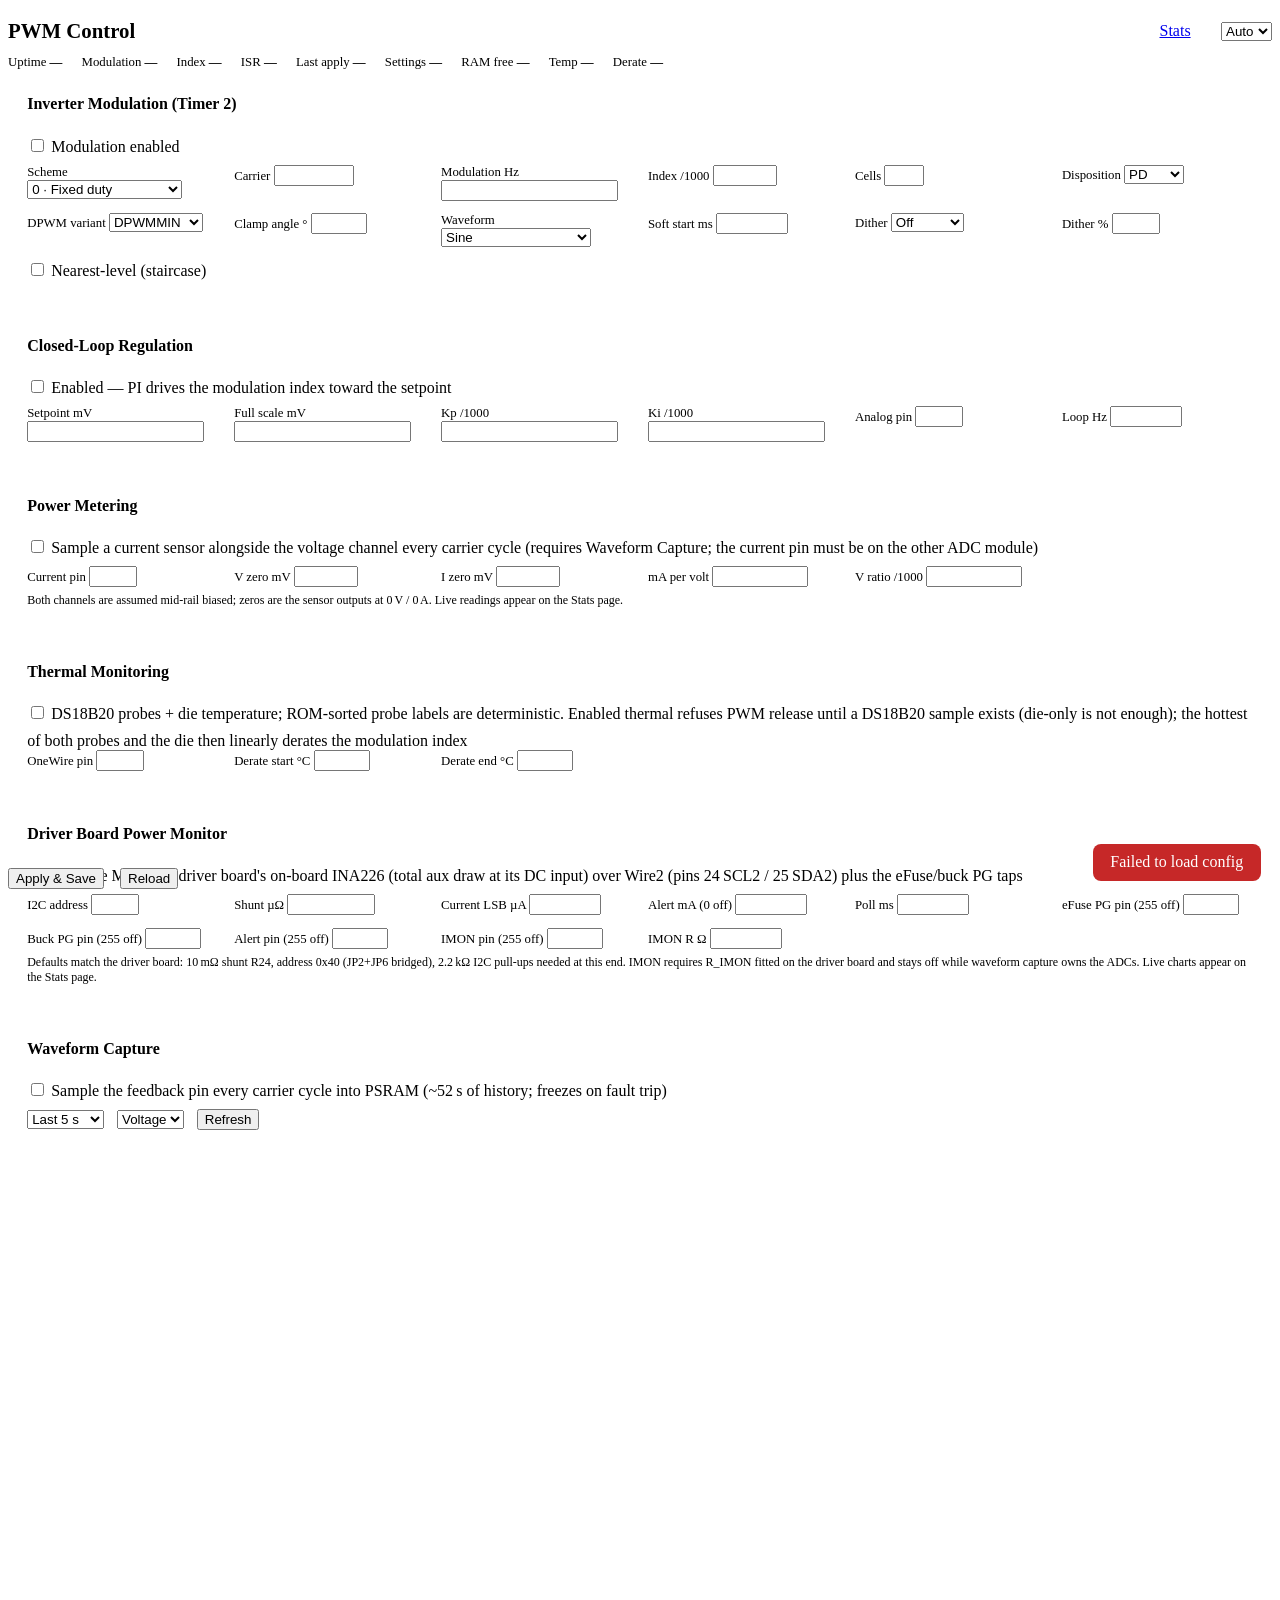
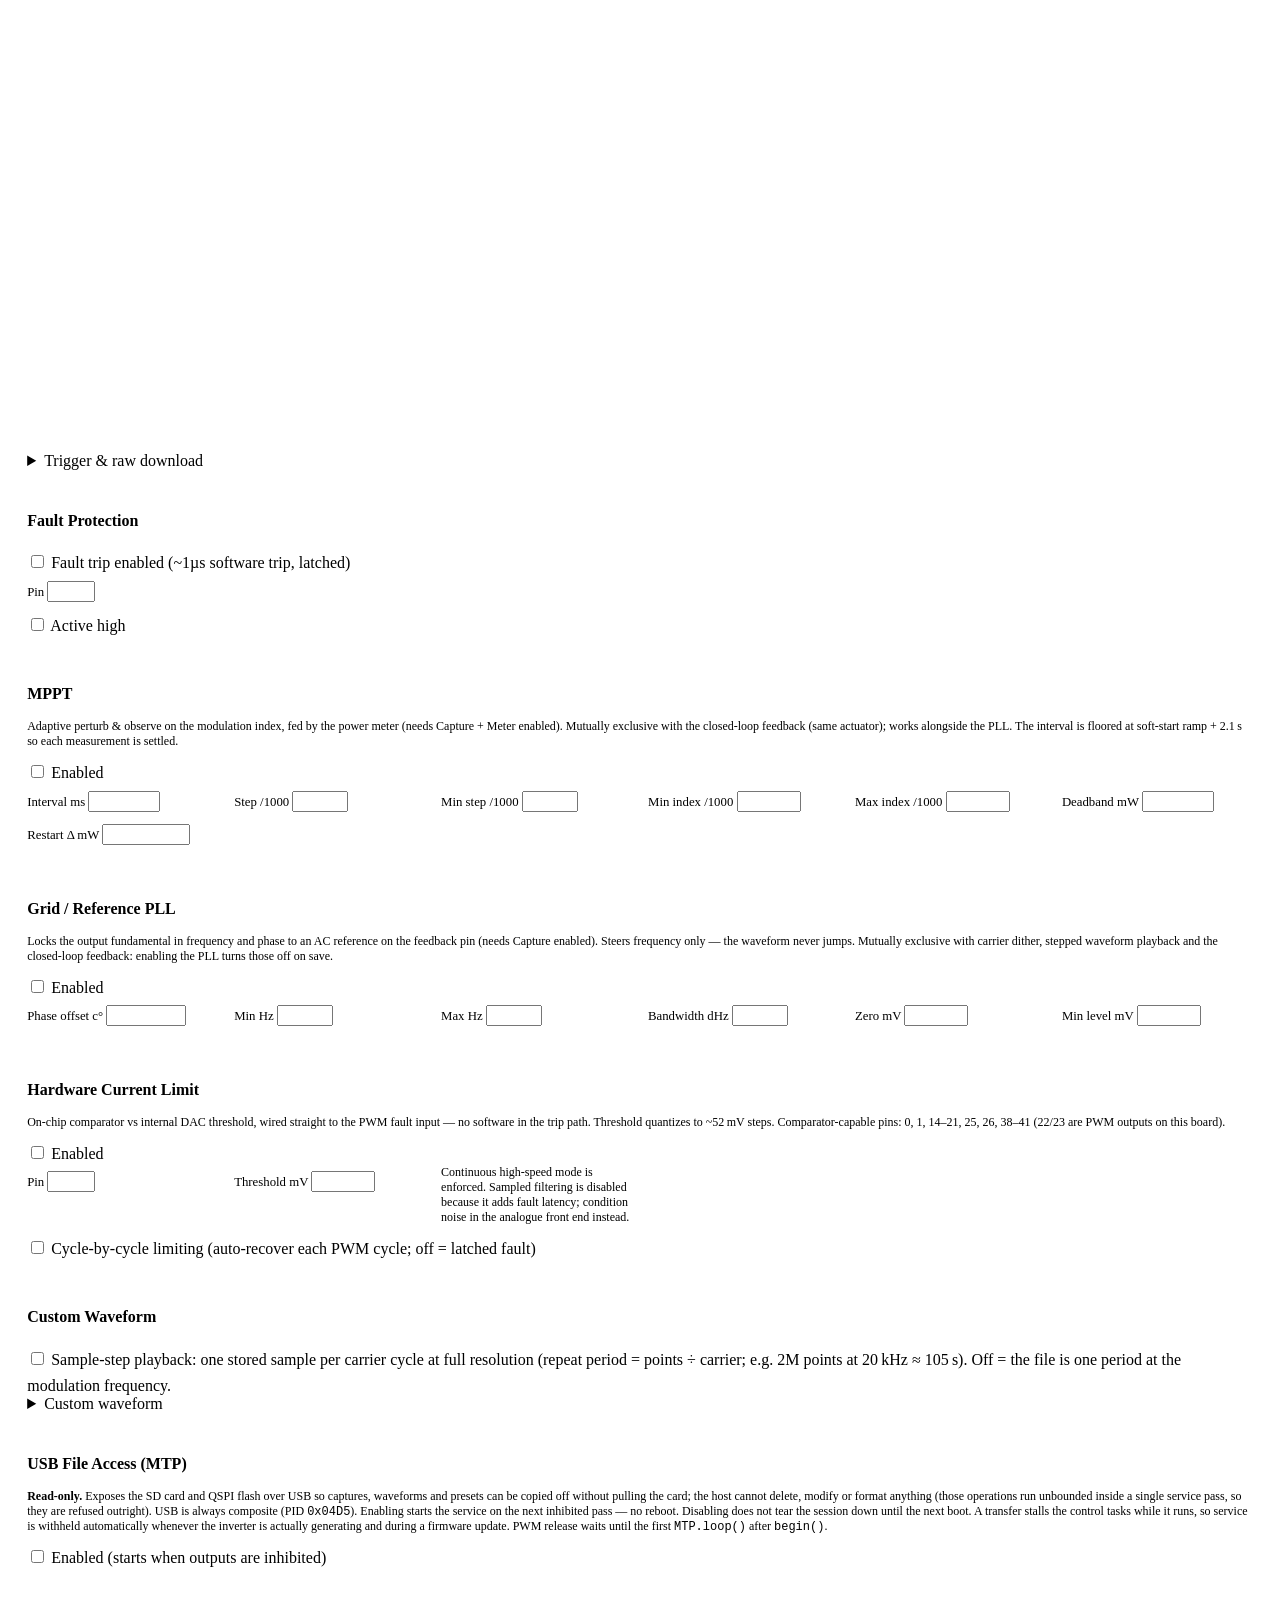
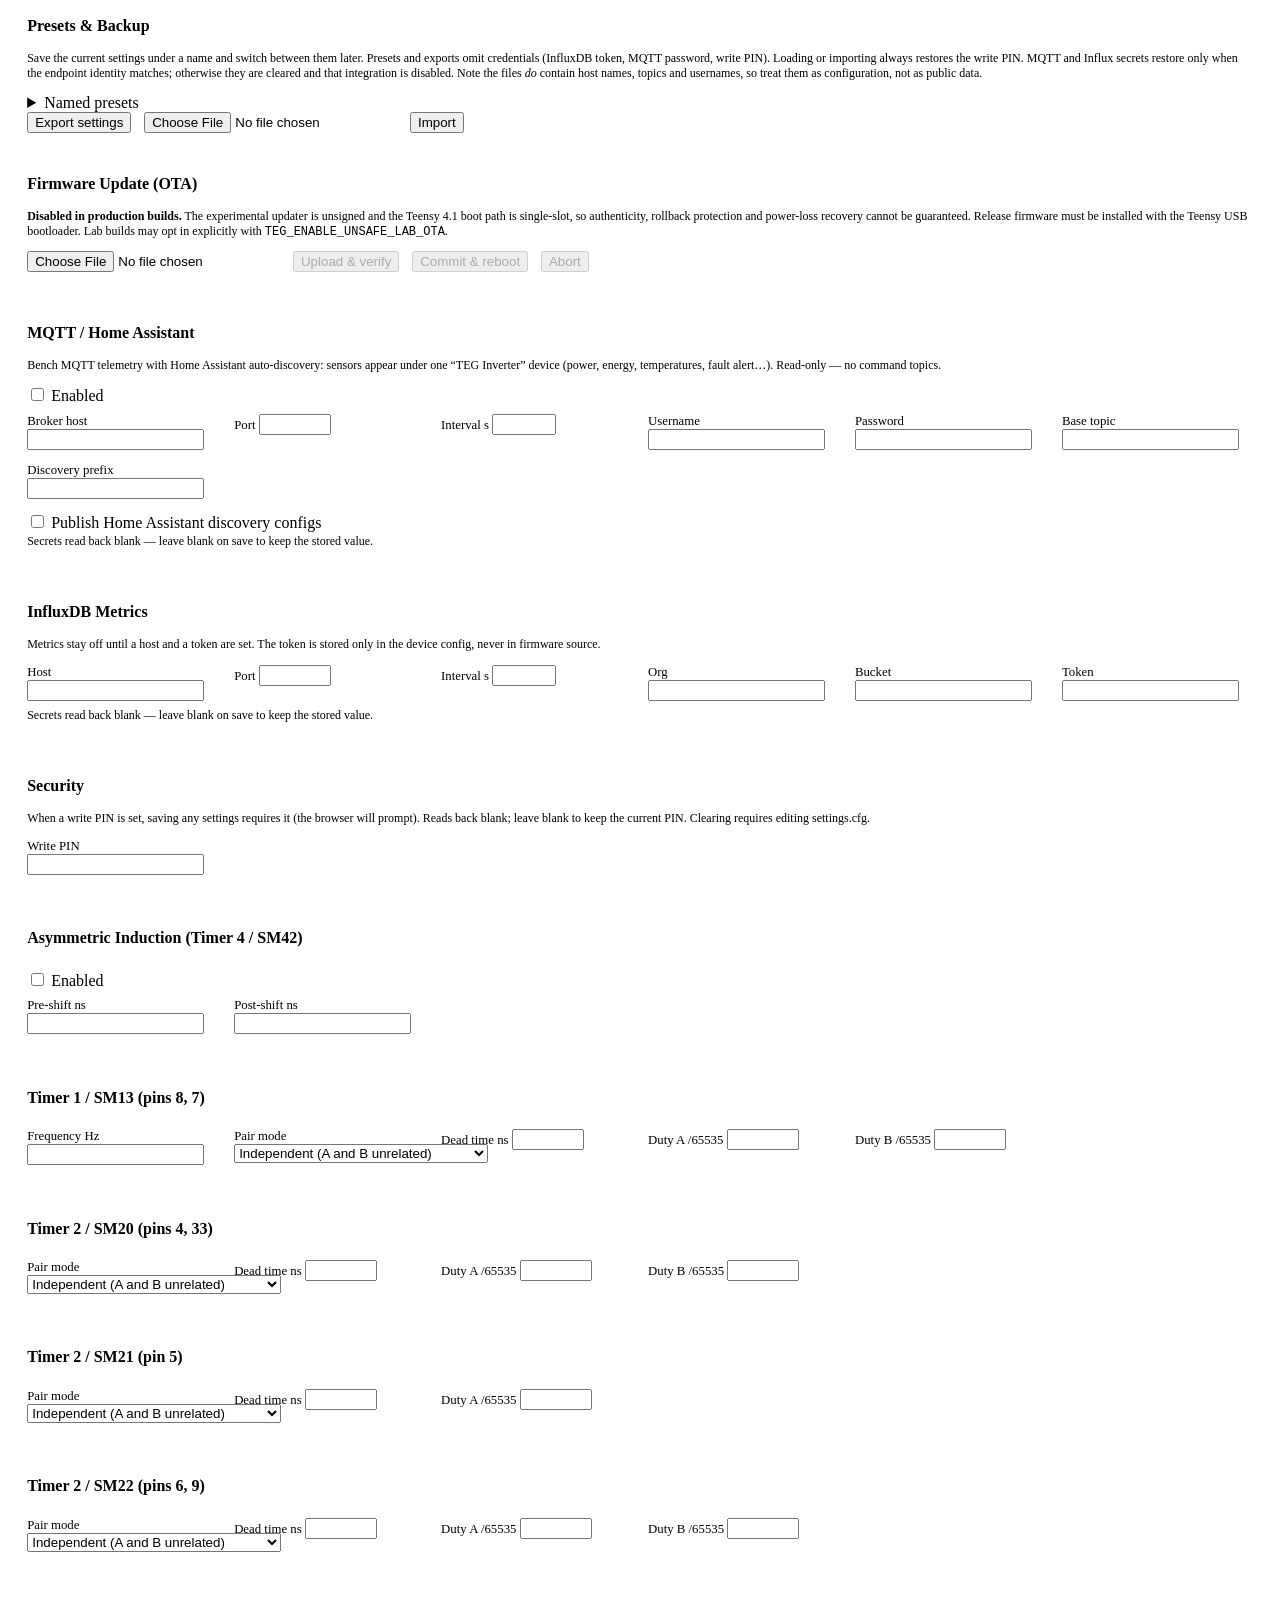
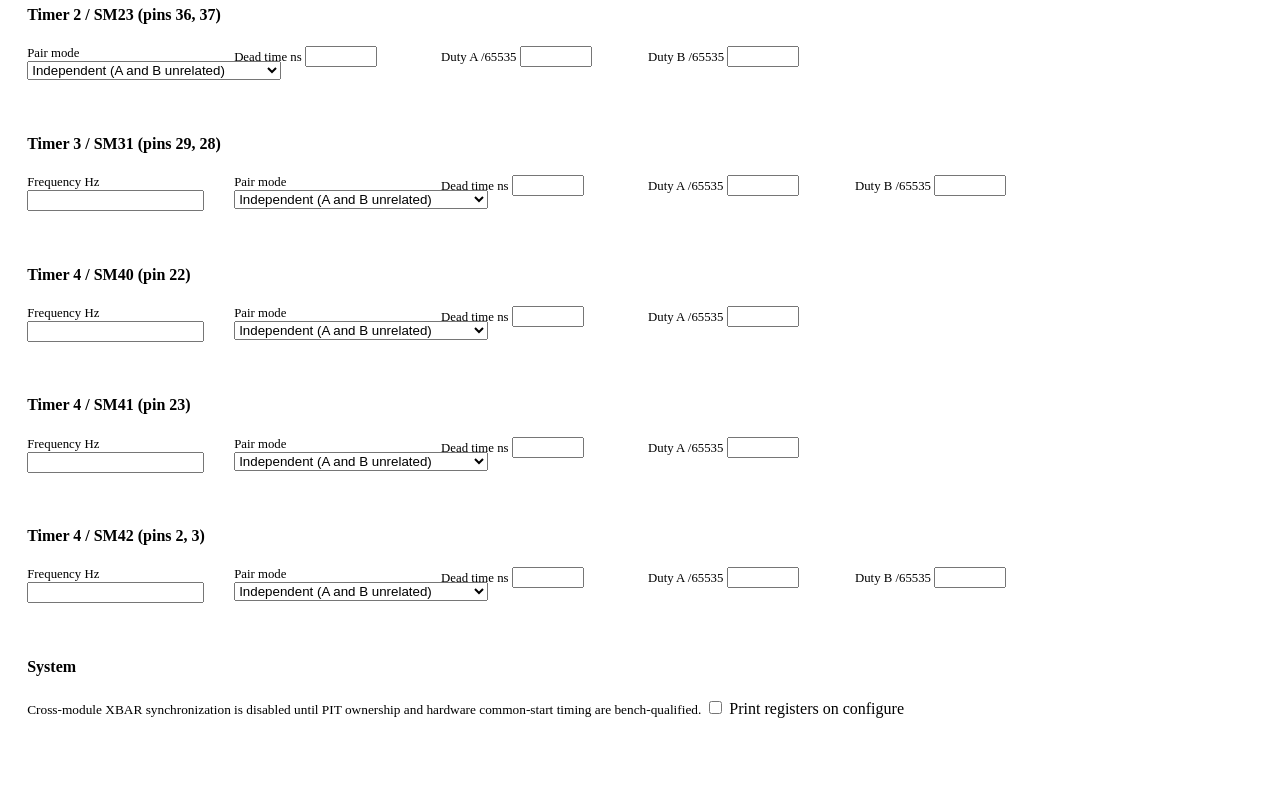
==== commit 51508d24: "Stop unauthenticated API GET bodies and drop private defaults. aWOT keeps dispatching until Response" ====
--- a/web/index.html
+++ b/web/index.html
@@ -334,7 +334,7 @@
 
   <article>
     <header>InfluxDB Metrics</header>
-    <p class="hint">Metrics are disabled until a token is set. The token is stored only in the device config, never in firmware source.</p>
+    <p class="hint">Metrics stay off until a host and a token are set. The token is stored only in the device config, never in firmware source.</p>
     <div class="grid-fields">
       <label>Host <input type="text" data-str data-path="Influx.Host" maxlength="39"></label>
       <label>Port <input type="number" data-path="Influx.Port" min="1" max="65535"></label>
